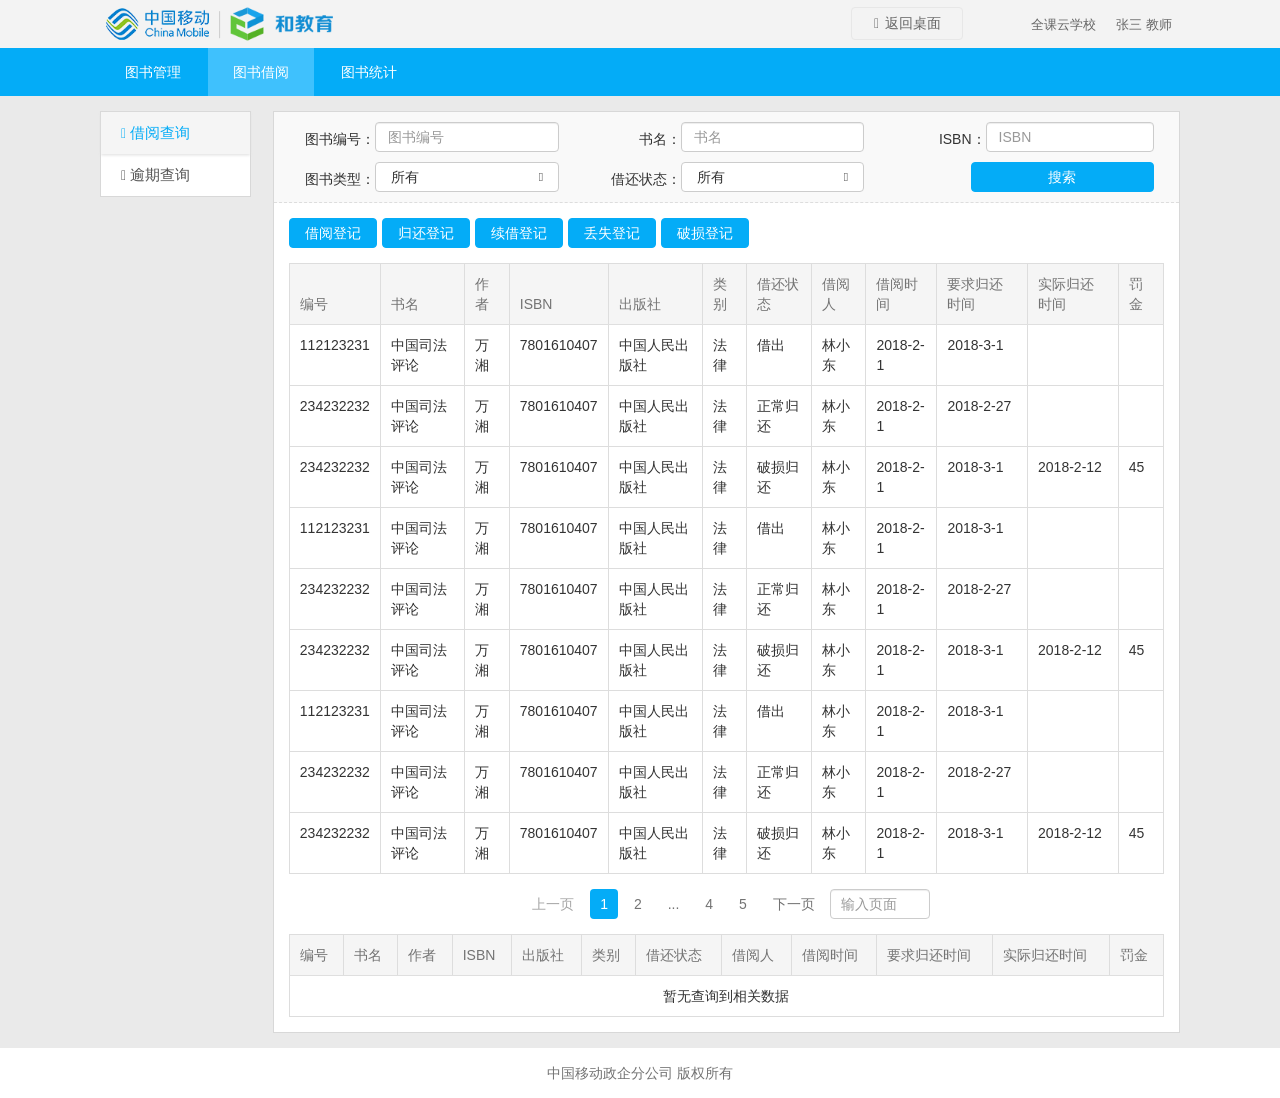
==== index_look.html @ f31f75b6 "创建移动项目的图书管理" ====
<!DOCTYPE html>
<html lang="zh-cn">

<head>
  <meta charset="utf-8">
  <meta http-equiv="X-UA-Compatible" content="IE=edge">
  <meta name="viewport" content="width=device-width, initial-scale=1">
  <meta name="description" content="">
  <meta name="author" content="">
  <link rel="icon" href="yd.ico">
  <title>图书借阅</title>

  <link href="js/bootstrap/3.3.0/css/bootstrap.css" rel="stylesheet">

  <!--全课云基础样式覆盖-->
  <link href="css/iconfont2.0.css" rel="stylesheet">
  <link href="css/qkybase2.0.css" rel="stylesheet">
  <link href="css/quickcss2.0.css" rel="stylesheet">
  <link href="css/library.css" rel="stylesheet">

  <!-- HTML5 shim and Respond.js for IE8 support of HTML5 elements and media queries -->
  <!--[if lt IE 9]>
      <script src="https://oss.maxcdn.com/html5shiv/3.7.2/html5shiv.min.js"></script>
      <script src="https://oss.maxcdn.com/respond/1.4.2/respond.min.js"></script>
    <![endif]-->
</head>

<body class="qkybody">
  <!--顶部-->
  <div class="qky_header"></div>

  <div class="container pa0 clear">
    <div class="qkycadr mt15 fl lib_leftbox">
      <a class="lib_leftnav active" href="index_look.html"><i class="qkyicon_14">&#xe605;</i> 借阅查询</a>
      <a class="lib_leftnav" href="index_overdue.html"><i class="qkyicon_14">&#xe630;</i> 逾期查询</a>
    </div>
    <div class="qkycadr mt15 fr lib_rightbox">
      <div class="lib_searchbox">
        <form class="form-horizontal">
          <div class="row">
            <div class="col-sm-4">
              <div class="form-group">
                <label class="col-sm-4 control-label pr0 pl0">图书编号：</label>
                <div class="col-sm-8">
                  <input type="text" class="form-control" placeholder="图书编号">
                </div>
              </div>
            </div>
            <div class="col-sm-4">
              <div class="form-group">
                <label class="col-sm-4 control-label pr0 pl0">书名：</label>
                <div class="col-sm-8">
                  <input type="text" class="form-control" placeholder="书名">
                </div>
              </div>
            </div>
            <div class="col-sm-4">
              <div class="form-group">
                <label class="col-sm-4 control-label pr0 pl0">ISBN：</label>
                <div class="col-sm-8 pr15">
                  <input type="text" class="form-control" placeholder="ISBN">
                </div>
              </div>
            </div>


            <div class="col-sm-4">
              <div class="form-group">
                <label class="col-sm-4 control-label pr0 pl0">图书类型：</label>
                <div class="col-sm-8">
                  <div class="dropdown qkydropdown havechoose">
                    <a class="btn btn-default dropdown-toggle auto" data-toggle="dropdown">
                      <span class="value">所有</span>
                      <span class="caret"></span>
                    </a>
                    <ul class="dropdown-menu" role="menu" aria-labelledby="dropdownMenu1">
                      <li role="presentation">
                        <a>法律</a>
                      </li>
                      <li role="presentation">
                        <a>政治</a>
                      </li>
                    </ul>
                  </div>
                </div>
              </div>
            </div>
            <div class="col-sm-4">
              <div class="form-group">
                <label class="col-sm-4 control-label pr0 pl0">借还状态：</label>
                <div class="col-sm-8">
                  <div class="dropdown qkydropdown havechoose">
                    <a class="btn btn-default dropdown-toggle auto" data-toggle="dropdown">
                      <span class="value">所有</span>
                      <span class="caret"></span>
                    </a>
                    <ul class="dropdown-menu" role="menu" aria-labelledby="dropdownMenu1">
                      <li role="presentation">
                        <a>借出</a>
                      </li>
                      <li role="presentation">
                        <a>正常归还</a>
                      </li>
                      <li role="presentation">
                        <a>丢失</a>
                      </li>
                      <li role="presentation">
                        <a>破损归还</a>
                      </li>
                      <li role="presentation">
                        <a>逾期归还</a>
                      </li>
                    </ul>
                  </div>
                </div>
              </div>
            </div>

            <div class="col-sm-4 clear">
              <a type="submit" class="btn btn-primary kuai  fr col-sm-8 mr15">搜索</a>
            </div>
          </div>
        </form>
      </div>
      <div class=" clear pa15">
        <a class="btn btn-primary fl mr5" data-toggle="modal" data-target="#lookLogin">借阅登记</a>
        <a class="btn btn-primary fl mr5" data-toggle="modal" data-target="#backLogin">归还登记</a>
        <a class="btn btn-primary fl mr5" data-toggle="modal" data-target="#continueLogin">续借登记</a>
        <a class="btn btn-primary fl mr5" data-toggle="modal" data-target="#loseLogin">丢失登记</a>
        <a class="btn btn-primary fl " data-toggle="modal" data-target="#wornLogin">破损登记</a>

      </div>
      <div class=" mb15 pl15 pr15">
        <table class="table table-condensed atd table-bordered">
          <thead>
            <tr>
              <th>编号</th>
              <th>书名</th>
              <th>作者</th>
              <th>ISBN</th>
              <th>出版社</th>
              <th>类别</th>
              <th>借还状态</th>
              <th>借阅人</th>
              <th>借阅时间</th>
              <th>要求归还时间</th>
              <th>实际归还时间</th>
              <th>罚金</th>
            </tr>
          </thead>
          <tbody>
            <tr>
              <td>112123231</td>
              <td>中国司法评论</td>
              <td>万湘</td>
              <td>7801610407</td>
              <td>中国人民出版社</td>
              <td>法律</td>
              <td>借出</td>
              <td>林小东</td>
              <td>2018-2-1</td>
              <td>2018-3-1</td>
              <td></td>
              <td></td>
            </tr>
            <tr>
              <td>234232232</td>
              <td>中国司法评论</td>
              <td>万湘</td>
              <td>7801610407</td>
              <td>中国人民出版社</td>
              <td>法律</td>
              <td>正常归还</td>
              <td>林小东</td>
              <td>2018-2-1</td>
              <td>2018-2-27</td>
              <td></td>
              <td></td>
            </tr>
            <tr>
              <td>234232232</td>
              <td>中国司法评论</td>
              <td>万湘</td>
              <td>7801610407</td>
              <td>中国人民出版社</td>
              <td>法律</td>
              <td>破损归还</td>
              <td>林小东</td>
              <td>2018-2-1</td>
              <td>2018-3-1</td>
              <td>2018-2-12</td>
              <td>45</td>
            </tr>
            <tr>
              <td>112123231</td>
              <td>中国司法评论</td>
              <td>万湘</td>
              <td>7801610407</td>
              <td>中国人民出版社</td>
              <td>法律</td>
              <td>借出</td>
              <td>林小东</td>
              <td>2018-2-1</td>
              <td>2018-3-1</td>
              <td></td>
              <td></td>
            </tr>
            <tr>
              <td>234232232</td>
              <td>中国司法评论</td>
              <td>万湘</td>
              <td>7801610407</td>
              <td>中国人民出版社</td>
              <td>法律</td>
              <td>正常归还</td>
              <td>林小东</td>
              <td>2018-2-1</td>
              <td>2018-2-27</td>
              <td></td>
              <td></td>
            </tr>
            <tr>
              <td>234232232</td>
              <td>中国司法评论</td>
              <td>万湘</td>
              <td>7801610407</td>
              <td>中国人民出版社</td>
              <td>法律</td>
              <td>破损归还</td>
              <td>林小东</td>
              <td>2018-2-1</td>
              <td>2018-3-1</td>
              <td>2018-2-12</td>
              <td>45</td>
            </tr>
            <tr>
              <td>112123231</td>
              <td>中国司法评论</td>
              <td>万湘</td>
              <td>7801610407</td>
              <td>中国人民出版社</td>
              <td>法律</td>
              <td>借出</td>
              <td>林小东</td>
              <td>2018-2-1</td>
              <td>2018-3-1</td>
              <td></td>
              <td></td>
            </tr>
            <tr>
              <td>234232232</td>
              <td>中国司法评论</td>
              <td>万湘</td>
              <td>7801610407</td>
              <td>中国人民出版社</td>
              <td>法律</td>
              <td>正常归还</td>
              <td>林小东</td>
              <td>2018-2-1</td>
              <td>2018-2-27</td>
              <td></td>
              <td></td>
            </tr>
            <tr>
              <td>234232232</td>
              <td>中国司法评论</td>
              <td>万湘</td>
              <td>7801610407</td>
              <td>中国人民出版社</td>
              <td>法律</td>
              <td>破损归还</td>
              <td>林小东</td>
              <td>2018-2-1</td>
              <td>2018-3-1</td>
              <td>2018-2-12</td>
              <td>45</td>
            </tr>

          </tbody>
        </table>
      </div>
      <div class="qkypage  page_center mb15">
        <ul class="nav nav-pills">
          <li class="disabled page_prv">
            <a href="#">上一页</a>
          </li>
          <li class="active">
            <a href="#">1</a>
          </li>
          <li>
            <a href="#">2</a>
          </li>
          <li>
            <a href="#">...</a>
          </li>
          <li>
            <a href="#">4</a>
          </li>
          <li>
            <a href="#">5</a>
          </li>
          <li class="page_next">
            <a href="#">下一页</a>
          </li>
          <li class="form-group mb0 page_input">
            <input type="text" class="form-control" placeholder="输入页面">
          </li>
        </ul>
      </div>
      <!--无数据时-->
      <div class=" mb15 pl15 pr15">
        <table class="table table-condensed atd table-bordered">
          <thead>
            <tr>
              <th>编号</th>
              <th>书名</th>
              <th>作者</th>
              <th>ISBN</th>
              <th>出版社</th>
              <th>类别</th>
              <th>借还状态</th>
              <th>借阅人</th>
              <th>借阅时间</th>
              <th>要求归还时间</th>
              <th>实际归还时间</th>
              <th>罚金</th>
            </tr>
          </thead>
          <tbody>
            <tr>
              <td colspan="12" class="t_c">暂无查询到相关数据</td>
            </tr>
          </tbody>
        </table>
      </div>
    </div>
  </div>
  <div class="footer default">中国移动政企分公司 版权所有</div>

  <!--模态窗-->

  <!--借阅-->
  <div class="modal fade" id="lookLogin">
    <div class="modal-dialog modal-lg">
      <div class="modal-content">
        <div class="modal-header">
          <button type="button" class="close" data-dismiss="modal" aria-label="Close">
            <span aria-hidden="true">&times;</span>
          </button>
          <h4 class="modal-title">借阅登记</h4>
        </div>
        <div class="modal-body modal_auto pb0">
          <div class="row">
            <div class="col-sm-6">
              <form class="form-horizontal">
                <div class="form-group">
                  <label class="col-sm-3 control-label pr0 pl0 pt5">IC卡号：</label>
                  <div class="col-sm-8">
                    <div class="input-group mb10">
                      <input type="text" class="form-control" placeholder="支持IC卡读卡器录入">
                      <span class="input-group-btn">
                        <a class="btn btn-default" type="button">
                          <i class="qkyicon_14">&#xe671;</i>
                        </a>
                      </span>
                    </div>
                  </div>
                </div>

                <div class="form-group mb0">
                  <label class="col-sm-3 control-label pr0 pl0 pt5">借阅人：</label>
                  <div class="col-sm-8">
                    <table class="table table-condensed atd table-bordered">
                      <thead>
                        <tr>
                          <th>姓名</th>
                          <th>要求归还时间</th>
                        </tr>
                      </thead>
                      <tbody>
                        <tr>
                          <td colspan="2" class="t_c">请录入IC卡卡号</td>
                        </tr>
                        <tr>
                          <td>林大大</td>
                          <td>2018-04-01</td>
                        </tr>
                      </tbody>
                    </table>
                  </div>
                </div>
              </form>
            </div>
            <div class="col-sm-6 rline">
              <form class="form-horizontal">
                <div class="form-group">
                  <label class="col-sm-3 control-label pr0 pl0 pt5">图书编号：</label>
                  <div class="col-sm-8">
                    <div class="input-group mb10">
                      <input type="text" class="form-control" placeholder="支持扫码枪扫码录入">
                      <span class="input-group-btn">
                        <a class="btn btn-default" type="button">
                          <i class="qkyicon_14">&#xe671;</i>
                        </a>
                      </span>
                    </div>
                  </div>
                </div>

                <div class="form-group mb0">
                  <label class="col-sm-3 control-label pr0 pl0 pt5">借阅图书：</label>
                  <div class="col-sm-8">
                    <table class="table table-condensed atd table-bordered">
                      <thead>
                        <tr>
                          <th>书名</th>
                          <th>操作</th>
                        </tr>
                      </thead>
                      <tbody>
                        <tr>
                          <td colspan="2" class="t_c">请录入图书编号</td>
                        </tr>
                        <tr>
                          <td>法律传记</td>
                          <td>
                            <a href="#">取消</a>
                          </td>
                        </tr>
                        <tr>
                          <td>成功经济</td>
                          <td>
                            <a href="#">取消</a>
                          </td>
                        </tr>
                      </tbody>
                    </table>
                  </div>
                </div>
              </form>
            </div>
          </div>
        </div>
        <div class="modal-footer">
          <button type="button" class="btn btn-primary" data-toggle="modal" data-target="#looktips">确定</button>
          <button type="button" class="btn btn-default" data-dismiss="modal">取消</button>
        </div>
      </div>
    </div>
  </div>

  <div class="modal fade" id="looktips">
    <div class="modal-dialog modal-xs">
      <div class="modal-content">
        <div class="modal-header">
          <button type="button" class="close" data-dismiss="modal" aria-label="Close">
            <span aria-hidden="true">&times;</span>
          </button>
          <h4 class="modal-title">提示</h4>
        </div>
        <div class="modal-body modal_auto t_c">借阅成功</div>
        <div class="modal-footer">
          <button type="button" class="btn btn-primary">确定</button>
          <button type="button" class="btn btn-default" data-dismiss="modal">取消</button>
        </div>
      </div>
    </div>
  </div>
<!--归还-->
  <div class="modal fade" id="backLogin">
    <div class="modal-dialog">
      <div class="modal-content">
        <div class="modal-header">
          <button type="button" class="close" data-dismiss="modal" aria-label="Close">
            <span aria-hidden="true">&times;</span>
          </button>
          <h4 class="modal-title">归还登记</h4>
        </div>
        <div class="modal-body modal_auto pb0">

          <form class="form-horizontal">
            <div class="form-group">
              <label class="col-sm-2 control-label pr0  pt5">图书编号：</label>
              <div class="col-sm-10">
                <div class="input-group mb10">
                  <input type="text" class="form-control" placeholder="支持扫码枪扫码录入">
                  <span class="input-group-btn">
                    <a class="btn btn-default" type="button">
                      <i class="qkyicon_14">&#xe671;</i>
                    </a>
                  </span>
                </div>
              </div>
            </div>

            <div class="form-group mb0">
              <label class="col-sm-2 control-label pr0  pt5">借阅人：</label>
              <div class="col-sm-10">
                <table class="table table-condensed atd table-bordered">
                  <thead>
                    <tr>
                      <th>书名</th>
                      <th>借阅人</th>
                      <th>是否逾期</th>
                      <th>操作</th>
                    </tr>
                  </thead>
                  <tbody>
                    <tr>
                      <td colspan="4" class="t_c">请录入图书编号</td>
                    </tr>
                    <tr>
                      <td>中国司法评论</td>
                      <td>林小东</td>
                      <td>否</td>
                      <td>
                        <a data-toggle="modal" data-target="#backtips">归还</a>
                      </td>
                    </tr>
                    <tr>
                        <td>中国司法评论</td>
                        <td>林小东</td>
                        <td>是</td>
                        <td>
                          <a data-toggle="modal" data-target="#penalty">归还</a>
                        </td>
                      </tr>
                  </tbody>
                </table>
              </div>
            </div>
          </form>
        </div>
        <div class="modal-footer">
          <button type="button" class="btn btn-default" data-dismiss="modal">关闭</button>
        </div>
      </div>
    </div>
  </div>

<div class="modal fade" id="penalty">
    <div class="modal-dialog modal-xs">
      <div class="modal-content">
        <div class="modal-body modal_auto pb0">
          <form class="form-horizontal">
            <div class="form-group mb0">
              <label class="col-sm-4 control-label pr0 pl0 fz_nwe">请输入罚金</label>
              <div class="col-sm-6 pr0">
                <input type="text" class="form-control" placeholder="输入罚金数">
              </div>
              <span class="col-sm-1 lh30">元</span>
            </div>
          </form>
        </div>
        <div class="modal-footer">
          <button type="button" class="btn btn-primary" data-toggle="modal" data-target="#backtips" >确定收取</button>
          <button type="button" class="btn btn-default" data-dismiss="modal">取消</button>
        </div>
      </div>
    </div>
  </div>

  <div class="modal fade" id="backtips">
    <div class="modal-dialog modal-xs">
      <div class="modal-content">
        <div class="modal-header">
          <button type="button" class="close" data-dismiss="modal" aria-label="Close">
            <span aria-hidden="true">&times;</span>
          </button>
          <h4 class="modal-title">提示</h4>
        </div>
        <div class="modal-body modal_auto t_c">归还成功</div>
        <div class="modal-footer">
          <button type="button" class="btn btn-primary" data-dismiss="modal" onclick="$('#penalty,#backLogin').modal('hide')">确定</button>
        </div>
      </div>
    </div>
  </div>

<!--续借-->
  <div class="modal fade" id="continueLogin">
      <div class="modal-dialog">
        <div class="modal-content">
          <div class="modal-header">
            <button type="button" class="close" data-dismiss="modal" aria-label="Close">
              <span aria-hidden="true">&times;</span>
            </button>
            <h4 class="modal-title">续借登记</h4>
          </div>
          <div class="modal-body modal_auto pb0">
  
            <form class="form-horizontal">
              <div class="form-group">
                <label class="col-sm-2 control-label pr0  pt5">图书编号：</label>
                <div class="col-sm-10">
                  <div class="input-group mb10">
                    <input type="text" class="form-control" placeholder="支持扫码枪扫码录入">
                    <span class="input-group-btn">
                      <a class="btn btn-default" type="button">
                        <i class="qkyicon_14">&#xe671;</i>
                      </a>
                    </span>
                  </div>
                </div>
              </div>
  
              <div class="form-group mb0">
                <label class="col-sm-2 control-label pr0  pt5">借阅信息：</label>
                <div class="col-sm-10">
                  <table class="table table-condensed atd table-bordered">
                    <thead>
                      <tr>
                        <th>书名</th>
                        <th>借阅人</th>
                        <th>是否逾期</th>
                        <th>操作</th>
                      </tr>
                    </thead>
                    <tbody>
                      <tr>
                        <td colspan="4" class="t_c">请录入图书编号</td>
                      </tr>
                      <tr>
                        <td>中国司法评论</td>
                        <td>林小东</td>
                        <td>否</td>
                        <td>
                          <a data-toggle="modal" data-target="#continuetips">续借</a>
                        </td>
                      </tr>
                    </tbody>
                  </table>
                </div>
                <div class="col-sm-10 col-sm-offset-2 mt10">
                  <span class="kuai remind_tips lh30"><b>*</b>逾期的图书不能进行续借操作</span>
                  <span class="kuai remind_tips "><b>*</b>每本图书只能续借一次</span>
                </div>
              </div>
            </form>
          </div>
          <div class="modal-footer">
            <button type="button" class="btn btn-default" data-dismiss="modal">关闭</button>
          </div>
        </div>
      </div>
  </div>
  
  <div class="modal fade" id="continuetips">
      <div class="modal-dialog modal-xs">
        <div class="modal-content">
          <div class="modal-header">
            <button type="button" class="close" data-dismiss="modal" aria-label="Close">
              <span aria-hidden="true">&times;</span>
            </button>
            <h4 class="modal-title">提示</h4>
          </div>
          <div class="modal-body modal_auto t_c">
           <span class="kuai">续借成功</span> 
            <span class="kuai mian_color">下次归还时间为2018/03/09</span> 
          </div>
          <div class="modal-footer">
            <button type="button" class="btn btn-primary" data-dismiss="modal">确定</button>
          </div>
        </div>
      </div>
  </div>

  <!--丢失登记-->
  <div class="modal fade" id="loseLogin">
      <div class="modal-dialog">
        <div class="modal-content">
          <div class="modal-header">
            <button type="button" class="close" data-dismiss="modal" aria-label="Close">
              <span aria-hidden="true">&times;</span>
            </button>
            <h4 class="modal-title">归还登记</h4>
          </div>
          <div class="modal-body modal_auto pb0">
  
            <form class="form-horizontal">
                <div class="form-group">
                    <label class="col-sm-2 control-label pr0  pt5">IC卡号：</label>
                    <div class="col-sm-10">
                        <input type="text" class="form-control" value="3453432323">
                    </div>
                  </div>

              <div class="form-group">
                <label class="col-sm-2 control-label pr0  pt5">图书编号：</label>
                <div class="col-sm-10">
                  <div class="input-group mb10">
                    <input type="text" class="form-control" placeholder="支持扫码枪扫码录入">
                    <span class="input-group-btn">
                      <a class="btn btn-default" type="button">
                        <i class="qkyicon_14">&#xe671;</i>
                      </a>
                    </span>
                  </div>
                </div>
              </div>
  
              <div class="form-group mb0">
                <label class="col-sm-2 control-label pr0  pt5">借阅人：</label>
                <div class="col-sm-10">
                  <table class="table table-condensed atd table-bordered">
                    <thead>
                      <tr>
                        <th>书名</th>
                        <th>借阅人</th>
                        <th>是否逾期</th>
                        <th>操作</th>
                      </tr>
                    </thead>
                    <tbody>
                      <tr>
                        <td colspan="4" class="t_c">请录入图书编号</td>
                      </tr>
                      
                      <tr>
                          <td>中国司法评论</td>
                          <td>林小东</td>
                          <td>否</td>
                          <td>
                            <a data-toggle="modal" data-target="#losePenalty">丢失</a>
                          </td>
                        </tr>
                    
                    </tbody>
                  </table>
                </div>
              </div>
            </form>
          </div>
          <div class="modal-footer">
            <button type="button" class="btn btn-default" data-dismiss="modal">关闭</button>
          </div>
        </div>
      </div>
  </div>
  
  <div class="modal fade" id="losePenalty">
        <div class="modal-dialog modal-xs">
          <div class="modal-content">
            <div class="modal-body modal_auto pb0">
              <form class="form-horizontal">
                <div class="form-group mb0">
                  <label class="col-sm-4 control-label pr0 pl0 fz_nwe">请输入罚金</label>
                  <div class="col-sm-6 pr0">
                    <input type="text" class="form-control" placeholder="输入罚金数">
                  </div>
                  <span class="col-sm-1 lh30">元</span>
                </div>
              </form>
            </div>
            <div class="modal-footer">
              <button type="button" class="btn btn-primary" data-toggle="modal" data-target="#losetips">确定收取</button>
              <button type="button" class="btn btn-default" data-dismiss="modal">取消</button>
            </div>
          </div>
        </div>
  </div>

  <div class="modal fade" id="losetips">
      <div class="modal-dialog modal-xs">
        <div class="modal-content">
          <div class="modal-header">
            <button type="button" class="close" data-dismiss="modal" aria-label="Close">
              <span aria-hidden="true">&times;</span>
            </button>
            <h4 class="modal-title">提示</h4>
          </div>
          <div class="modal-body modal_auto t_c">丢失登记成功</div>
          <div class="modal-footer">
            <button type="button" class="btn btn-primary" data-dismiss="modal" onclick="$('#losePenalty,#loseLogin').modal('hide')">确定</button>
          </div>
        </div>
      </div>
  </div>

  <!--破损登记-->
  <div class="modal fade" id="wornLogin">
      <div class="modal-dialog">
        <div class="modal-content">
          <div class="modal-header">
            <button type="button" class="close" data-dismiss="modal" aria-label="Close">
              <span aria-hidden="true">&times;</span>
            </button>
            <h4 class="modal-title">破损登记</h4>
          </div>
          <div class="modal-body modal_auto pb0">
  
            <form class="form-horizontal">
              <div class="form-group">
                <label class="col-sm-2 control-label pr0  pt5">图书编号：</label>
                <div class="col-sm-10">
                  <div class="input-group mb10">
                    <input type="text" class="form-control" placeholder="支持扫码枪扫码录入">
                    <span class="input-group-btn">
                      <a class="btn btn-default" type="button">
                        <i class="qkyicon_14">&#xe671;</i>
                      </a>
                    </span>
                  </div>
                </div>
              </div>
  
              <div class="form-group mb0">
                <label class="col-sm-2 control-label pr0  pt5">借阅人：</label>
                <div class="col-sm-10">
                  <table class="table table-condensed atd table-bordered">
                    <thead>
                      <tr>
                        <th>书名</th>
                        <th>借阅人</th>
                        <th>是否逾期</th>
                        <th>操作</th>
                      </tr>
                    </thead>
                    <tbody>
                      <tr>
                        <td colspan="4" class="t_c">请录入IC卡号/图书编号</td>
                      </tr>
                      
                      <tr>
                          <td>中国司法评论</td>
                          <td>林小东</td>
                          <td>否</td>
                          <td>
                            <a data-toggle="modal" data-target="#wornPenalty">破损归还</a>
                          </td>
                        </tr>
                    
                    </tbody>
                  </table>
                </div>
              </div>
            </form>
          </div>
          <div class="modal-footer">
            <button type="button" class="btn btn-default" data-dismiss="modal">关闭</button>
          </div>
        </div>
      </div>
  </div>
  
  <div class="modal fade" id="wornPenalty">
        <div class="modal-dialog modal-xs">
          <div class="modal-content">
            <div class="modal-body modal_auto pb0">
              <form class="form-horizontal">
                <div class="form-group mb0">
                  <label class="col-sm-4 control-label pr0 pl0 fz_nwe">请输入罚金</label>
                  <div class="col-sm-6 pr0">
                    <input type="text" class="form-control" placeholder="输入罚金数">
                  </div>
                  <span class="col-sm-1 lh30">元</span>
                </div>
              </form>
            </div>
            <div class="modal-footer">
              <button type="button" class="btn btn-primary" data-toggle="modal" data-target="#worntips">确定收取</button>
              <button type="button" class="btn btn-default" data-dismiss="modal">取消</button>
            </div>
          </div>
        </div>
  </div>

  <div class="modal fade" id="worntips">
      <div class="modal-dialog modal-xs">
        <div class="modal-content">
          <div class="modal-header">
            <button type="button" class="close" data-dismiss="modal" aria-label="Close">
              <span aria-hidden="true">&times;</span>
            </button>
            <h4 class="modal-title">提示</h4>
          </div>
          <div class="modal-body modal_auto t_c">破损登记成功</div>
          <div class="modal-footer">
            <button type="button" class="btn btn-primary" data-dismiss="modal" onclick="$('#wornPenalty,#wornLogin').modal('hide')">确定</button>
          </div>
        </div>
      </div>
  </div>

  <!--模块化js-->
  <script src="js/sea.js"></script>
  <script src="js/seaconfig2.0.js"></script>
  <script>
    seajs.use(["jq", "bs", "oh", "dw"], function (j, b, oh) {
      oh.header(1);
    });
  </script>
</body>

</html>
---- css/iconfont2.0.css ----
@charset "utf-8";


/*
 * 自我字体库链接
 */
@font-face {
  font-family: 'qkyicon_12';  /* project id 202503 */
  src: url('../iconfont/12/iconfont.eot'); /* IE9*/
  src: url('../iconfont/12/iconfont.eot#iefix') format('embedded-opentype'), /* IE6-IE8 */
  url('../iconfont/12/iconfont.woff') format('woff'), /* chrome, firefox */
  url('../iconfont/12/iconfont.ttf') format('truetype'), /* chrome, firefox, opera, Safari, Android, iOS 4.2+*/
  url('../iconfont/12/iconfont.svg#iconfont') format('svg'); /* iOS 4.1- */
}

@font-face {
  font-family: 'qkyicon_14s';  /* project id 202497 */
  src: url('../iconfont/14/iconfont.eot'); /* IE9*/
  src: url('../iconfont/14/iconfont.eot#iefix') format('embedded-opentype'), /* IE6-IE8 */
  url('../iconfont/14/iconfont.woff') format('woff'), /* chrome, firefox */
  url('../iconfont/14/iconfont.ttf') format('truetype'), /* chrome, firefox, opera, Safari, Android, iOS 4.2+*/
  url('../iconfont/14/iconfont.svg#iconfont') format('svg'); /* iOS 4.1- */

}
@font-face {
  font-family: 'qkyicon_14';  /* project id 202497 */
  src: url('//at.alicdn.com/t/font_202497_nf2jav1nei13v7vi.eot');
  src: url('//at.alicdn.com/t/font_202497_nf2jav1nei13v7vi.eot?#iefix') format('embedded-opentype'),
  url('//at.alicdn.com/t/font_202497_nf2jav1nei13v7vi.woff') format('woff'),
  url('//at.alicdn.com/t/font_202497_nf2jav1nei13v7vi.ttf') format('truetype'),
  url('//at.alicdn.com/t/font_202497_nf2jav1nei13v7vi.svg#iconfont') format('svg');

}

@font-face {
  font-family: 'qkyicon_20';  /* project id 202495 */
  src: url('//at.alicdn.com/t/font_9m6l4h3bz1rod2t9.eot');
  src: url('//at.alicdn.com/t/font_9m6l4h3bz1rod2t9.eot?#iefix') format('embedded-opentype'),
  url('//at.alicdn.com/t/font_9m6l4h3bz1rod2t9.woff') format('woff'),
  url('//at.alicdn.com/t/font_9m6l4h3bz1rod2t9.ttf') format('truetype'),
  url('//at.alicdn.com/t/font_9m6l4h3bz1rod2t9.svg#iconfont') format('svg');
}

@font-face {
  font-family: 'qkyicon_22';  /* project id 202493 */
  src: url('../iconfont/22/iconfont.eot'); /* IE9*/
  src: url('../iconfont/22/iconfont.eot#iefix') format('embedded-opentype'), /* IE6-IE8 */
  url('../iconfont/22/iconfont.woff') format('woff'), /* chrome, firefox */
  url('../iconfont/22/iconfont.ttf') format('truetype'), /* chrome, firefox, opera, Safari, Android, iOS 4.2+*/
  url('../iconfont/22/iconfont.svg#iconfont') format('svg'); /* iOS 4.1- */
}
@font-face {
  font-family: 'qkyicon_100';  /* project id 202483 */
  src: url('../iconfont/100/iconfont.eot'); /* IE9*/
  src: url('../iconfont/100/iconfont.eot#iefix') format('embedded-opentype'), /* IE6-IE8 */
  url('../iconfont/100/iconfont.woff') format('woff'), /* chrome, firefox */
  url('../iconfont/100/iconfont.ttf') format('truetype'), /* chrome, firefox, opera, Safari, Android, iOS 4.2+*/
  url('../iconfont/100/iconfont.svg#iconfont') format('svg'); /* iOS 4.1- */
}
@font-face {
  font-family: 'qkyicon_mian';  /* project id 202483 */
  src: url('../iconfont/mian/iconfont.eot'); /* IE9*/
  src: url('../iconfont/mian/iconfont.eot#iefix') format('embedded-opentype'), /* IE6-IE8 */
  url('../iconfont/mian/iconfont.woff') format('woff'), /* chrome, firefox */
  url('../iconfont/mian/iconfont.ttf') format('truetype'), /* chrome, firefox, opera, Safari, Android, iOS 4.2+*/
  url('../iconfont/mian/iconfont.svg#iconfont') format('svg'); /* iOS 4.1- */
}



.qkyicon_12 {
  font-family:"qkyicon_12" !important;
  font-size:12px;
  font-style:normal;
  -webkit-font-smoothing: antialiased;
 /*-webkit-text-stroke-width: 0.2px;*/
  -moz-osx-font-smoothing: grayscale;
}

.qkyicon_14 {
  font-family:"qkyicon_14" !important;
  font-size:14px;
  font-style:normal;
  -webkit-font-smoothing: antialiased;
 /*-webkit-text-stroke-width: 0.2px;*/
  -moz-osx-font-smoothing: grayscale;
}
.qkyicon_20{
  font-family:"qkyicon_20" !important;
  font-size:20px;
  font-style:normal;
  -webkit-font-smoothing: antialiased;
 /*-webkit-text-stroke-width: 0.2px;*/
  -moz-osx-font-smoothing: grayscale;
}
.qkyicon_22 {
  font-family:"qkyicon_22" !important;
  font-size:22px;
  font-style:normal;
  -webkit-font-smoothing: antialiased;
 /*-webkit-text-stroke-width: 0.2px;*/
  -moz-osx-font-smoothing: grayscale;
}
.qkyicon_100 {
  font-family:"qkyicon_100" !important;
  font-size:100px;
  font-style:normal;
  -webkit-font-smoothing: antialiased;
 /*-webkit-text-stroke-width: 0.2px;*/
  -moz-osx-font-smoothing: grayscale;
}
.qkyicon_mian {
  font-family:"qkyicon_mian" !important;
  font-size:14px;
  font-style:normal;
  -webkit-font-smoothing: antialiased;
 /*-webkit-text-stroke-width: 0.2px;*/
  -moz-osx-font-smoothing: grayscale;
}
 .color_icon {
	/* 通过设置 font-size 来改变图标大小 */
	width: 1em; height: 1em;
	/* 图标和文字相邻时，垂直对齐 */
	vertical-align: -0.15em;
	/* 通过设置 color 来改变 SVG 的颜色/fill */
	fill: currentColor;
	/* path 和 stroke 溢出 viewBox 部分在 IE 下会显示
	normalize.css 中也包含这行 */
	overflow: hidden;
	font-size:40px;
}
---- css/qkybase2.0.css ----
/*
 * 全课云基础样式 1.0 zwt 2016-12-16 创建1.0
   1.2 zwt 2017-01-13 变为分离式 成为1.2
   1.3 zwt 2017-03-6 整理了所有公用模块，增加了许多基础颜色值，把特殊模块给独立出去，以后在这个基础css里只会出现api里的模块css，版本变更为1.3
   1.4 zwt 2017-04-01 重新整理头部样式，增加消息应用，个人设置，消息通知等附加页面css，增加大框的几种挡位选择，修改基础背景色，优化和补足一些基础css的细节，版本变更为1.4
   2.0 zwt 2017-05-10 调整整体结构，增加自主日历插件样式
 */


/*
 * 对bootstrap基础样式覆盖并改装
 */
 
/**********1.整体框架基础**********/
body{font-family: Microsoft YaHei,"Hiragino Sans GB W3", Helvetica, Arial, sans-serif;}
.qkybody{ padding:96px 0 65px; background:#eaeaea; position:absolute; top:0; left:0; min-height:100%; width:100%;}
.qkybody.app{ padding:94px 0 50px;}
.qkyff_fluid{ background:#fff; width:100%;}
.navbar-fixed-top {border: 0;}
.qkycadr{ background:#fff; border:1px solid #d8d8d8;}

/*整体宽度档位提供*/
.container-md,.container-l,.container-xl,.container-p90,.container-p80,.container-p60{
  padding-right: 15px;
  padding-left: 15px;
  margin-right: auto;
  margin-left: auto;
}
.container,.container-md ,.container-l,.container-xl{width:100%;}
.container-p90 {width:90%;}
.container-p80 {width:80%;}
.container-p60 {width:60%;}
.container {max-width:1080px;}
.container-md{max-width:1200px;}
.container-l{max-width:1366px;}
.container-xl{max-width:1440px;}

/*底部规范*/
.footer{ position: absolute; bottom:0; padding:15px 0; text-align:center; left:0; width:100%; background:none; color:#737373;z-index: 1001;}
.footer.open{ display:block;}
.footer.inverse{ background:#515151;}
.footer.default{ background:#fff; }


/*主色调定义*/
a {color: #00BBBD;}
a:hover,a:focus {color: #008283;}

.mian_background{ background:#04acf7}/*主色调*/
.assist_background{ background:#27b0f2}/*辅色调*/
.minor_background{ background:#A3E9A4}/*次色调*/
.app_background{ background:#27b0f2 !important; border-color:#27b0f2 !important;}
.mian_color{ color:#04acf7!important; cursor:pointer;}/*字主色调*/
.assist_color{ color:#27b0f2!important;}/*字辅色调*/
.minor_color{ color:#A3E9A4!important;}/*字次色调*/
.app_color{ color:#27b0f2 !important;}

.h1_background{background:#333!important;}
.h2_background{background:#737373!important;}
.h3_background{background:#999!important;}
.error_background{background:#F0485F!important;}
.h1_color{ color:#333!important;}
.h2_color{color:#737373!important;}
.h3_color{color:#999!important;}
.error_color{color:#F0485F!important; }


.ba_f5{ background:#f5f5f5!important;}
.ba_f4{ background:#f4f4f4!important;}
.br_df{ border-color:#dfdfdf!important;}
.br_d8{ border-color:#d8d8d8!important;}
.br_d4{ border-color:#d4d4d4!important;}

.mian_line{ border:1px solid #04acf7}/*边框次色调*/
.ff_background{ background:#fff!important;}
.nav_color{color:#0c8fcc;}
.nav_qkymc a{ color:#04acf7;} 
.box_ff{ border:1px solid #d8d8d8; background:#fff;}

.remind_tips{ color:rgb(230, 178, 36) !important;}/*注意提示颜色*/
.error_tips{ color:#F0485F !important; }/*错误提示颜色*/
ul.error_tips{ padding:0; margin:0;list-style:none;}/*错误信息列表*/
ul.error_tips li{ padding:4px 0 ; margin:0;}

.cadr_hbg{ background:#f4f4f4;}
.a_tdn{text-decoration:none;}
.a_tdn:hover{ text-decoration:none;}

/**********2.头部主导航条改装**********/
.headernav{ height:50px;}
.nav_box{ width:100%;}
.navbtn{ display:block;height:49px; padding:0 20px; margin-right:3px; margin-left:-15px;line-height:50px; cursor:pointer; text-decoration:inherit; color:#a5a5a5; border:1px solid #fff; border-bottom:0; border-top:0;}
.nav_logo{ float:left; height:50px; width:80px;}
.nav_logo img{ width:50px; margin:12px auto; display:block; height:25px;}
.navline{width :1px;height:34px;  float:left; margin-top:8px;}
.nav_pjname{ float:left; line-height:20px; padding:15px 0; font-size:16px;font-weight: bold; margin:0 0 0 20px;}
.navbar-nav > li > a { height:49px;}

/*消息*/
.nav_news_box{ position:relative;}
.nav_news_icon{ position:relative; cursor:pointer;}
.nav_news_badge{ position:absolute;background:#ff4e4e; top:0px; right:-10px; padding:0 2px;height:16px; min-width:16px; line-height:16px; font-weight:inherit; border-radius:50%;}
.nav_news_popup{ position:absolute; top:110%; right:-40px; z-index:222; width:400px; background:#fff; border:1px solid #d4d4d4;box-shadow:0 2px 4px 0 rgba(0,0,0,0.09);border-radius:4px; display:none; overflow:hidden;}
.nav_news_popup .scrrol_box{ width:140%;height:100%; overflow-y:scroll; padding-right:40%;}
.nav_news_libox{ margin-right:-18px;}
.nav_news_li{ border-bottom:1px solid #e9e9e9; padding:15px;  line-height:24px;}
.nav_news_li:hover{ background:#f5f5f5;border-radius:4px;}
.nav_news_appicon{ width:50px;}
.nav_news_appicon .app_icon{ width:40px!important; height:40px!important; line-height:40px !important; font-size:16px !important; margin:0 auto; border-radius:9px;}
.nav_news_appicon .app_icon img{ width:26px !important; height:26px !important; margin:7px auto !important;}
.nav_news_info{ width:318px; padding-left:10px;}
.nav_news_txt{ width:60%; padding-bottom:10px;}
.nav_news_txt label{ display:block; color:#333; font-weight:normal; margin:0;}
.nav_news_txt span{ display:block; color:#737373; font-size:13px; line-height:18px;}
.nav_news_appname{ width:40%; text-align:right; color:#737373;}
.nav_allnaws_check{ line-height:30px; padding:10px 0;text-align:center; display:block; color:#333; cursor:pointer; margin-right:-18px}
.nav_allnaws_check:hover{ text-decoration:inherit; color:#222;}

/*个人信息*/
.nav_other{ list-style:none; margin-bottom:0;display:none;}
.nav_other > li{ float:left;line-height:50px; padding:0 10px; height:50px;}
.nav_other > li.dropdown a{ min-width:100px;}
.nav_other > li > a{color:#a5a5a5; text-decoration:none;}
.nav_other > li > a:hover{ color:#fff;}
.nav_other li .other_sel {  display:block; width:100%;}
.nav_other li .other_sel .user_photo{ width:28px; height:28px; line-height:28px; margin:11px 0; text-align:center;border-radius:50%;}
.nav_other li .other_sel .user_photo.dist{ background:#a5a5a5;}
.nav_other li .other_sel .user_photo i{ color:#515151; font-size:20px;}
.nav_other li .other_sel .user_photo img{ width:100%; height:100%;border-radius:50%;}
.nav_other li .other_sel:hover .user_photo.dist{ background:#fff;}
.nav_other li .other_sel:hover .user_photo i{ color:#515151;}
.nav_other li .other_sel .other_name{ margin:0 5px;}
.nav_other li .dropdown-menu{ right:0; left:auto; margin-top:-1px; min-width:auto; width:105px; border-radius:0 0 6px 6px;border:none; box-shadow:none;}
.nav_other li .dropdown-menu li{ width:100%; box-sizing:border-box;}



/*新更多导航*/
.nav_more{ position:absolute; left:0; top:100%; min-height:300px; width:90%; z-index:666;display:none; padding:0; margin:0;background:#f5f5f5; border:1px solid #d8d8d8; border-top:0;}
.nav_more_left{ min-height:100%; padding:0;padding-bottom:50px;}
.nav_more .navline{ position:absolute; left:25%; top:0;height:100%; margin:0;background-image:linear-gradient(-180deg, #f5f5f5 0%, #d7dce6 51%, #f5f5f5 100%) !important;}
.nav_more_right{ min-height:100%; padding:0; }
.nav_more_havedata{overflow:hidden;}
.scroll_box{ height:460px; width:105%; overflow-y:scroll; padding:0 5% 0 20px}
.seachApp_showbox{ display:none;}
.seachApp_showbox h5{ border-bottom:1px solid #d8d8d8; padding-bottom:10px;}
.seachApp_showbox h5 i{ display:block; cursor:pointer;}
.nav_more_right .row_left{ float:left; width:50%;}
.nav_more_right .row_right{ float:left; width:50%;}
.nav_more_nodata{ display:none;}
.nav_more_nodata i{ color:#27b0f2;}
.nav_more_lli{ width:100%; padding:5px 30px 15px; box-sizing:border-box; margin:0;}
.nav_more_lli .li_a{ padding-left:5px;}
.nav_more_lli .li_a a{ margin-right:15px; float:left; margin-bottom:10px; cursor:pointer;}
.nav_more_lli .setup{ font-weight:normal; color:#27b0f2 !important; cursor:pointer;}
.nav_more .nav_more_lli h5{ color:#333; font-weight:bold;}
.nav_more .nav_more_lli a{ color:#333; text-decoration:inherit;}
.nav_more .nav_more_lli a:hover{ color:#27b0f2;}

/*更多导航里的应用中心连接块*/
.appCenter{ padding:15px 30px; color:#333; position:absolute; bottom:0; left:0;cursor:pointer; font-size:14px; line-height:20px;}
.appCenter:hover{ background:#fff; color:#222;}
.appCenter i.app{ color:#38b9f1; font-size:16px;}

/*更多导航里的搜索*/
.seachApp{ position:relative; width:50%; margin:15px 30px 5px;}
.seachApp.wd90{ width:100%; margin:10px auto;}
.seachApp.wdauto{ width:auto;}
.seachApp i{ position:absolute; height:30px; line-height:32px; width:35px; text-align:center; display:block; left:0; top:0; font-size:13px;}
.seachApp input{ padding-left:35px; border-radius:30px;}

/*设置弹窗*/
.setup_box{ width:100%; margin:0; border-bottom:1px solid #d8d8d8;}
.setup_cont{ border-right:1px solid #d8d8d8; height:326px; width:45%; float:left; padding:0 15px; position:relative;}
.setup_cont_min{ width:10%;float:left; padding:0 15px; text-align:center; line-height:324px;}
.setup_cont_min i{ font-size:18px;}
.setup_cont.right{ border-right:0; border-left:1px solid #d8d8d8;}
.setup_cont .setup_title{ margin:0; padding:15px; margin:0 -15px; background:#f5f5f5; font-size:14px; color:#808080; text-align:center;}
.setup_ul{  position:absolute; top:48px; left:0; width:100%; background:#fff; height:274px; overflow:hidden; z-index:1001;}
.setup_list{width:140%; height:100%; overflow-y:scroll ; padding-right:40%;}
.setup_list_{ margin-right:-15px; padding:0 20px;}
.setup_list_ a{ display:block; padding:10px 20px; color:#333; line-height:20px; margin:0 -20px; cursor:pointer;}
.setup_list_ a:hover{ background:#f5f5f5; text-decoration:inherit;}
.setup_list_ a i{ color:#27b0f2;}

@media (min-width: 768px) {
.nav_other{ float:right; display:block;}
.nav_box{ width:auto;}
.nav_pjname{  margin:0 40px 0 20px;}
}
.nav-pills > li.active > a, .nav-pills > li.active > a:hover, .nav-pills > li.active > a:focus {
    color: #fff;
    background-color: #04acf7;
}

/**主导航颜色**/

/*浅色款*/
.navbar-default { background:#ffffff; border-bottom:1px solid #d8d8d8;}
.navbar-default.app{ border-bottom:0;}
.navbar-default .navbtn:hover{ background:#f5f5f5;color:#a5a5a5;}
.navbar-default .navbtn.active{ background:#f5f5f5;color:#a5a5a5; border-color:#d8d8d8;height:50px;}
.navbar-default .navline{background-image:linear-gradient(-180deg, #ffffff 0%, #d7dce6 51%, #ffffff 100%);}
.navbar-default .nav_pjname{ color:#04acf7;}
.navbar-default.app .nav_pjname{ color:#27b0f2;}
.navbar-default.news .nav_pjname{ color:#27b0f2;}
.navbar-default .navbar-nav > li > a {color:#737373;}
.navbar-default .navbar-nav > li > a:hover{ background:#f5f5f5; color:#333;}
.navbar-default .navbar-nav > .active > a { background: #04acf7;color:#fff;}
.navbar-default .navbar-nav > .active > a:hover { background: #04acf7; color:#fff;}
.navbar-default .navbar-nav .dropdown-menu>.active>a{ background:#04acf7 !important;}
.navbar-default .nav_other li .dropdown-menu{ background:#fff; border:1px solid #d8d8d8; border-top:0;}
.navbar-default .nav_other li .dropdown-menu li a{ color:#737373;}
.navbar-default .nav_other li .dropdown-menu li a:hover{ color:#333; background:#f5f5f5;}
.navbar-default .nav_other > li > a:hover{ color:#333;}
.navbar-default .nav_other li .other_sel .user_photo.dist{ background:#e9e9e9;}
.navbar-default .nav_other li .other_sel .user_photo i{ color:#737373;}
.navbar-default .nav_other li .other_sel .user_photo img{ border:2px solid #a5a5a5;}
.navbar-default .nav_other li .other_sel:hover .user_photo img{border:2px solid #737373;}
.navbar-default .nav_other li .other_sel:hover .user_photo.dist{ background:#ccc;}
.navbar-default .nav_other li .other_sel:hover .user_photo i{ color:#535353;}

/*深色款*/
.navbar-inverse {background:#515151; border-bottom:1px solid #515151;}
.navbar-inverse .navbtn{ border-color:#515151;}
.navbar-inverse .navbtn:hover{ background:#5e5e5e;color:#fff;}
.navbar-inverse .navbtn.active{ background:#5e5e5e;color:#fff;}
.navbar-inverse .navline{background-image:linear-gradient(-180deg, #515151 0%, #ababab 51%, #515151 100%);}
.navbar-inverse .nav_pjname{ color:#fff; }
.navbar-inverse .navbar-nav > li > a {color:#a5a5a5;}
.navbar-inverse .navbar-nav > li > a:hover{ background:#6c6c6c; color:#d8d8d8;}
.navbar-inverse .navbar-nav > .active > a { background: #04acf7}
.navbar-inverse .navbar-nav > .active > a:hover { background: #04acf7}
.navbar-inverse .nav_other li .dropdown-menu{ background:#515151;}
.navbar-inverse .nav_other li .dropdown-menu li a{ color:#a5a5a5;}
.navbar-inverse .nav_other li .dropdown-menu li a:hover{ color:#d8d8d8; background:#6c6c6c;}


/**********3.头部跳转过去的页面样式**********/

/*二层主导航*/
.second_level{ top:50px; background:#f5f5f5; z-index:1029;border-bottom:1px solid #d8d8d8; height:44px; min-height:auto;}
.second_level .nav{ width:87%; }
.second_level .nav a{ font-size:14px; color:#737373; padding-bottom:14px; border-bottom:2px solid #f5f5f5; cursor:pointer; padding:12px 15px 9px;height:43px;background:none !important;}
.second_level .nav a:hover{ background:#eee !important;border-color:#eee;}
.second_level .nav li.active a{ color:#333; border-bottom:2px solid #27b0f2; background:none !important;  }
.second_level .add_navbar{ width:80%; float: left;display:none;}
.second_level .add_navbar .btn{ padding:2px 0;}
.second_level .add_navbar span{ font-size:16px; line-height:24px; height:24px; display:inline-block; margin:10px 20px;}
.second_level .add_navbar span i{ display:inline-block; width:24px; height:24px; border:1px solid #979797; border-radius:4px; line-height:22px; text-align:center; margin-right:5px; color:#737373;}
.second_level .seachApp{ margin:7px 0; width:13%; float:right;}

/*应用中心*/
.app_box{ margin-bottom:15px; padding:20px;}
.appseach_box{margin-bottom:15px; padding:20px;}
.appseach_box h4{ border-bottom:1px solid #d8d8d8; padding:0 20px 20px; margin:0 -20px 20px;}
.app_box h4{ font-size:16px; color:#737373; margin:0; padding:5px;}
.app_box h4 i{ color:#27b0f2; font-size:16px}
.app_box h4 a{font-size:16px; color:#737373;}
.app_box h4 a:hover{ text-decoration:inherit; color:#737373;}
.app_ul{ padding:15px 10px 0;}
.app_list{ width:25%; float:left;cursor:pointer; margin-bottom:15px;}
.app_list.add_list{ display:none;}
.app_icon{ background:#efefef;border-radius:18px;width:76px;height:76px; border:2px solid #efefef; line-height:76px; text-align:center; color:#acacac; font-size:26px;}
.app_icon img{ width:50px; height:50px; margin:13px auto; display:block; }
.app_list:hover .app_icon{background:#fff; border-color:#d2d2d2; }
.app_icon.add{ border:1px solid #c7c7c7; width:78px; height:78px;line-height:78px; text-align:center; color:#999; background:#fff;}
.app_icon.add:hover{ color:#27b0f2;}
.app_cont{ text-align:left; padding-left:20px; }
.app_cont .txt{ display:block; padding:10px 0;color:#333;}
.app_cont .txt:hover{ color:#27b0f2; text-decoration:inherit;}
.app_cont .btn-default.stop_use:hover{background:#f0485f; color:#fff !important; border-color:#f0485f; }
.app_cont .btn-default.add_app:hover{background:#27b0f2; color:#fff !important; border-color:#27b0f2;}

/*应用详细*/
.app_infobox{ padding:40px 30px;}
.app_icon.info{ width:120px; line-height:120px; height:120px; margin:0 auto;}
.app_infobox .btn.app{ display:block; margin:20px auto;}
.app_info{ list-style:none; margin:0; padding:0; width:140px; margin:0 auto;}
.app_info li label{ display:inline-block;}
.app_info li span{ color:#666;}
.app_info li{ color:#333; font-size:13px; padding:5px 0;}
.app_info_cont{ padding:0;}
.app_info_title{ margin:0 0 20px;}
.app_info_cont p{ line-height:24px; color:#666;}
.app_info_ad{background:#f5f5f5;border:1px solid #d8d8d8;border-radius:5px;width:100%;height:338px; padding:30px 60px; margin-top:20px; position:relative;}
.app_info_ad .swiper-container{ height:100% !important;}
.app_info_ad .arrow{ background:#27b0f2 !important; color:#fff!important; border-radius:10px!important; width:26px!important; height:26px!important; line-height:26px!important;}
.app_info_ad .swiper-slide{ border-radius:8px; }
.app_info_ad .swiper-slide img{ width:96%; height:95%; margin:1% 2%; border-radius:8px;box-shadow:0 0 5px #acacac; display:block;}

/*消息中心*/
.news_leftli{ padding:5px 0; display:block; color:#333; cursor:pointer;}
.news_leftli span{ display:block; border-left:2px solid #fff; height:24px; line-height:24px; width:100%; padding-left:20px;}
.news_leftli:hover{ background:#f5f5f5;text-decoration:inherit; color:#222;}
.news_leftli:hover span{border-color:#aaa;}
.news_leftli.active{ background:#f5f5f5; color:#27b0f2;}
.news_leftli.active span{ border-color:#27b0f2;}
.news_title{ margin:0; padding:20px; border-bottom:1px solid #d8d8d8;}
.news_title i{ color:#27b0f2;}

/*应用消息*/
.news_bar{ padding:10px 20px;}
.news_bar label.control-label{ color:#737373; font-weight:normal;}
.news_list_bar{padding:8px 0 2px; background:#f9f9f9;}
.news_list{ padding:15px 20px; border-bottom:1px solid #d8d8d8;}
.news_list_li{ float:left; vertical-align:middle;}
.news_list_li .checkbox-qky{ margin:17px auto;}
.news_list_li .app_icon{ width:50px !important; height:50px !important; line-height:50px!important; font-size:20px!important; border-radius:10px!important; margin:0 auto;}
.news_list_li .app_icon img{ width:34px!important; height:34px!important; margin:8px auto!important;}
.news_list_li .news_name{ line-height:24px;}
.news_list_li .news_times{line-height:18px; font-size:13px; color:#737373;}
.news_list_li .news_cont{line-height:24px; margin-top:10px;}
.news_list_li .news_appname{ line-height:24px; color:#737373; text-align:right;}
.news_list_li i.news_list_close{ display:block; text-align:right; margin-top:30px; color:#666; display:none; cursor:pointer;}
.news_chbox{ width:3%;}
.news_icon{ width:8%;}
.news_content{ width:72%; padding-left:5px;}
.news_other{ width:17%;}
.news_list:hover{ background:#f5f5f5;}
.news_list:hover i.news_list_close{ display:block;}

/*消息设置*/
.newssetup_box{ padding:0 15px 20px; margin-top:10px;}
.newssetup_box h4{ font-size:16px; color:#333; margin:0; padding:5px 0;}
.newssetup_box h4 i{ color:#27b0f2; font-size:16px}
.newssetup_box h4 a{font-size:16px; color:#333;}
.newssetup_box h4 a:hover{ text-decoration:inherit; color:#737373;}

.newssetup_li{ padding:15px 15px 0 30px;}
.newssetup_li_appname{ line-height:50px; padding-left:10px;}

.qky_switch{ width:50px; height:30px; border-radius:30px; background:#999; border:2px solid #999;}
.qky_switch_btn{ width:26px; height:26px; background:#fff; border-radius:30px;}
.qky_switch.active{ background:#27b0f2; border-color:#27b0f2;}
.qky_switch.active .qky_switch_btn{ margin-left:20px; box-shadow:-1px 1px 2px 0 rgba(0,0,0,0.20);}

/*账户设置*/

.title_bar{ background:#f5f5f5; height:40px; line-height:40px; padding-left:20px;}
.changephotos_box{ padding:30px 60px;}
.changephotos_box img{ width:100px; height:100px; border-radius:50%;}
.changephotos_box .btn{ margin-top:23px;}
.changephotos_box .btn i{ color:#737373 !important;}
.changephotos_box span{ color:#737373; display:block; line-height:24px; font-size:13px;}
.accset_form{ padding:20px 75px 10px; }
.accset_form hr{ margin:0 -75px 15px; border-color:#dfdfdf;}
.accset_form .control-label{ text-align:left; color:#535353; padding-top:5px;}
.accset_form .form-group{ padding-bottom:10px; margin-bottom:0;}
.accset_form .error_color{ line-height:24px;}
.accset_form .submit_box{}
.password_grade{ margin-top:5px; position:relative;}
.password_grade span{ display:block; clear:both;}
.password_grade div{ float:left; width:32%; height:20px; background:#eaeaea; border-radius:3px;}
.password_grade div.two{ margin:0 2%;}
.password_grade:after{ content:"弱"; position:absolute; left:100%; top:0; height:20px; line-height:20px; color:#737373;}
.password_grade.weak .one{ background:#f0485f;}
.password_grade.weak:after{ content:"弱";}
.password_grade.mid .one,.password_grade.mid .two{ background:#ff7800;}
.password_grade.mid:after{ content:"中";}
.password_grade.strong div{background:#04acf7;}
.password_grade.strong:after{ content:"强";}

/*提示弹层*/
.mask_poptips{ position:fixed; width:120px; height:60px; line-height:60px; text-align:center; color:#fff; background:rgba(0,0,0,0.6); border-radius:5px; top:50%; left:50%; 
 z-index:55555; margin:-60px 0 0 -30px; display:none;}
 /*更换头像弹层*/
.image-editor{ width:100%; height:340px; background:#eaeaea; padding:50px 0; position:relative; overflow:hidden; margin-bottom:10px;}
.cropit-preview {background-color: #f8f8f8;background-size: cover;margin:0 auto;}
.cropit-preview-image-container {cursor: move;}
.cropit-preview-background {opacity: .2;cursor: auto;}
.slider-wrappers{ position:absolute; bottom:0; left:0; z-index:5555; width:100%; background:#fff; height:40px; padding-top:16px;}
.slider-wrappers .clear{ width:250px; margin:0 auto;}
.slider-wrappers span{ display:inline-block; float:left; width:35px; text-align:center; line-height:24px; color:#737373;}
.slider-wrappers input.cropit-image-zoom-input{ display:inline-block; width:180px; float:left; height:24px;}
.slider-wrappers input[type=range]{ -webkit-appearance:none; border-radius:10px;background:#d8d8d8; height:1px; outline:none; margin-top:11px;}
.slider-wrappers input[type=range]::-webkit-slider-thumb {-webkit-appearance: none; background:#27b0f2;width:10px;height:10px;border-radius:100%;}  
 
 /*切换身份|密码重置*/
 .switch_box{ position:absolute; top:0; left:0; width:100%; min-height:100%; z-index:22;  padding:50px 0;}
 .switch_box  .switch_box_bg{background:url(../images/switch_bg.png) no-repeat 50% 0;  background-size: cover; position: fixed; left:0; top:0; width:100%; height:100%;}
 .switch_box .col-sm-6{padding:0  20px;}
 .swith_list{ background:#fff; box-shadow:0 0 22px 0 rgba(86,177,175,0.59);border-radius:5px; display:block; width:100%; padding:40px 30px; cursor:pointer; margin-bottom:40px;}
 .swith_list{-webkit-transition: all 0.25s ease-out 0s;-moz-transition: all 0.25s ease-out 0s;transition: all 0.25s ease-out 0s;}
 .swith_list:hover{ margin:-20px 0 60px;box-shadow:0 7px 30px 0 #6faaaf;}
 .switch_photo{ width:26%;}
 .switch_photo img{ display:block; margin:0 auto; width:90px; height:90px; border-radius:50%;}
 .switch_cont{ width:74%; padding-left:20px; font-size:16px;}
 .switch_cont label{ line-height:30px; margin:0; display:block; color:#333; padding-top:17px;}
 .switch_cont span{ display:inline-block; color:#737373; padding-top:5px;}  
 
 .swith_nav{ padding:40px; text-align:center; border-bottom:1px solid #d8d8d8; margin:0 -15px;}
 .swith_navlist{ display:inline-block; padding:0 40px; cursor:pointer;}
 .swith_navlist img{ display:block; width:93px; height:93px; border-radius:50%; border:3px solid #fff;}
 .swith_navlist span{ display:block; font-size:16px; color: #333; line-height:34px;}
 .swith_navlist:hover{ text-decoration:inherit;}
 .swith_navlist:hover img,.swith_navlist.active img{ border-color:#27b0f2;} 
 .swith_navlist:hover span,.swith_navlist.active span{ color:#27b0f2;}
 .switch_form{ padding:40px 0;}
 
 /*登录页*/
.login_box{ width:100%; height:100%;background:url(../images/loginbg.png) no-repeat center center;  left:0; top:0;}
.login_box.bgfluid{position: absolute; background-size:100% 100%; padding:0;}
.login_mian{ width:470px; background:#fff;box-shadow:0 0 22px 0 rgba(86,177,175,0.59);border-radius:10px;padding:20px; margin:0 auto; }
.login_mian.pjmian{ width:96%; max-width:900px; padding:10px;}
.login_mian.juzhong{ position:absolute; left:50%; top:50%; margin-left:-235px; margin-top:-250px; padding:40px; height:500px;}
.login_mian.pjmian.juzhong{margin-left:-450px; padding:20px; top:15%;}
.login_logo{ background:url(../images/loginlogobg.png) no-repeat right center; width:100%; background-size:100%; padding:10% 0 10%;}
.login_logo img{ width:40%; display:block; margin:0 auto;}
.login_mian.pjmian .login_logo{ background:none; padding:10px 0 0;}
.login_mian.pjmian .login_logo img{ width:30%; margin:0;}
.login_pjbox{ border-right:1px solid #ebebeb; height:230px; margin-top:-15px; padding-top:25px; padding-right:10px;}
.login_pjbox .swiper-container{ height:100%;}
.login_pjbox .pagination{ margin:0; bottom:0;}
.login_pjbox .swiper-pagination-switch{ background:#d8d8d8; width:7px; height:7px; margin-right:5px; border-radius:1px;} 
.login_pjbox .swiper-active-switch{ background:#04acf7;} 
.login_pjbox_txt{ overflow:auto; height:40px; line-height:20px;}
.login_body .nav{ width:90%; margin:0 auto 10px;}
.login_body .nav >li{ padding:0 15px;}
.login_body .nav >li >a{ color:#737373; font-size:18px; border-bottom:2px solid #fff; cursor:pointer; padding:10px 0;}
.login_body .nav >li >a:hover,.login_body .nav >li.active >a{ background:#fff; border-bottom:2px solid #04acf7; color:#333;}
.login_type{ display:none;}
.login_type.one{ display:block;}
.login_box .input-group-addon { background:#fff; padding:6px;}
.login_qw{ width:46%; padding:5px; border:1px solid #d8d8d8; margin:20px auto 0;}
.login_qw img{ width:100%;}
.login_qwtxt{ width:46%;margin:5px auto 10px; line-height:20px; font-size:13px; color:#333;}
.login_oth span{ line-height:26px;}
.login_oth a{ width:26px; height:26px; display:inline-block; cursor:pointer;}
.login_oth a:hover{ width:28px; height:28px;}
.login_oth a img{ width:100%;}
.login_opt{ padding-top:2px;}
.login_opt a.btn{ padding:0 0 0 5px ;}
.login_opt a.btn.one{ padding-left:0; padding-right:5px; border-right:1px solid #d8d8d8;}
 
/**********4.组件改装**********/

/*按钮改装*/
.btn{ padding:4px 15px;}
.btn-xl, .btn-group-xl > .btn {padding:16px 20px;font-size:20px;line-height:1.33;border-radius: 6px;}
.btn-lg, .btn-group-lg > .btn {padding:5px 15px;}
.btn-sm, .btn-group-sm > .btn {padding:4px 10px;line-height: 1.3;}
.btn-xs, .btn-group-xs > .btn {padding:1px 5px;line-height: 1.35;}
.btn.qkybtn{min-width:80px; height:30px; border-radius:3px; }
.auto{ min-width:auto;}
.btn-primary{ color:#fff; border-color:#04acf7; background-color:#04acf7;}
.btn-primary:hover,.btn-primary:focus{ background-color:#136fe7; border-color:#136fe7; color:#fff;}
.btn-primary.app{ color:#fff; border-color:#27b0f2; background-color:#27b0f2;}
.btn-primary.app:hover,.btn-primary.app:focus{ background-color:#27b0f2; border-color:#27b0f2; color:#fff;}
.btn-onlytxt{ border:0; color:#333; font-weight:normal; background:none; padding:auto}
.btn-onlytxt:hover{ color:#737373; text-decoration:inherit;}
.btn-primary.disabled, .btn-primary[disabled], fieldset[disabled] .btn-primary, .btn-primary.disabled:hover, .btn-primary[disabled]:hover, fieldset[disabled] .btn-primary:hover, .btn-primary.disabled:focus, .btn-primary[disabled]:focus, fieldset[disabled] .btn-primary:focus, .btn-primary.disabled.focus, .btn-primary[disabled].focus, fieldset[disabled] .btn-primary.focus, .btn-primary.disabled:active, .btn-primary[disabled]:active, fieldset[disabled] .btn-primary:active, .btn-primary.disabled.active, .btn-primary[disabled].active, fieldset[disabled] .btn-primary.active {background-color: #1e7a1e;border-color: #1e7a1e;color:#fff;}
.btn-default{color:#333 !important;}
.btn-primary:hover, .btn-primary:focus, .btn-primary.focus, .btn-primary:active, .btn-primary.active, .open > .dropdown-toggle.btn-primary {color: #fff;background-color: #136fe7;border-color: #136fe7;}

/*表单改装*/
.form-control {height:30px;padding:4px 12px;}

/*下拉组改装*/
.qkydropdown .btn{ width:100%; text-align:left; position:relative; height:30px; padding:4px 30px 4px 15px; }
.qkydropdown .btn .caret{ position:absolute; right:10px; top:7px; border:0; width:14px; height:14px; text-align:center; line-height:14px; color:#333;}
.qkydropdown .btn .caret{font-family:"qkyicon_14" !important;font-size:12px;font-style:normal;-webkit-font-smoothing: antialiased;-moz-osx-font-smoothing: grayscale;}
.qkydropdown .btn .caret:before{content:'\e617';}
.qkydropdown.dropup .btn .caret:before{content:'\e67d';}
.qkydropdown .dropdown-menu{ width:100%;}
.maxh{ max-height:200px; overflow-y:auto;}

/*单选改装*/
.radio label{ line-height:30px; height:30px;}
.radio_a{ display:block; width:14px; height:14px; border:1px solid #ddd; border-radius:50%; background:#ffffff; margin-top:8px; }
.radio_a b{ width:6px; height:6px; display:block; margin:3px;border-radius:50%;}
.select .radio_a{background:#04acf7; border:1px solid #04acf7;}
.select .radio_a b{background:#fff;}
.accset .select .radio_a{background:#27b0f2; border:1px solid #27b0f2;}
.accset .select .radio_a b{background:#fff;}

.disabled .radio_a{background:#ffffff; border:1px solid #dadada;}
.disabled.select .radio_a{background:#04acf7; border:1px solid #04acf7; opacity:0.4;}
.disabled.select .radio_a b{background:#fff;}

.error .radio_a{background:#ffffff; border:1px solid #f0485f;}
.error.select .radio_a{background:#f0485f; border:1px solid #f0485f;}
.error.select .radio_a b{background:#fff;}

/*复选改装*/
.checkbox label{line-height:30px; height:30px;}
a.checkbox_a{display:block; width:16px; height:16px; border:1px solid #dadada; border-radius:4px;background:#ffffff; line-height:15px; text-align:center; text-decoration: inherit; margin:6px 5px 0 0;}
.checkbox_a i{ color:#fff;}
.select a.checkbox_a{background:#04acf7; border:1px solid #04acf7;}
.disabled a.checkbox_a{background:#ffffff; border:1px solid #dadada;}
.disabled.select a.checkbox_a{background:#04acf7; border:1px solid #04acf7; opacity:0.4;}
.error a.checkbox_a{background:#ffffff; border:1px solid #f0485f;}
.error.select a.checkbox_a{background:#f0485f; border:1px solid #f0485f;}
.news_rightmian .select a.checkbox_a{background:#27b0f2; border:1px solid #27b0f2;}

/*按钮表格组改装*/
.td_mc{ text-align:center; vertical-align:middle !important;}
.table_btn{ color:#333; text-decoration:inherit; cursor:pointer;}
.table_btn:hover{ color:#999;text-decoration:inherit;}
.ns{ overflow: inherit;}/*表格外框不出现滚动条*/
.table_card a{ color:#737373; cursor:pointer; text-decoration:inherit;}
.table_card a:hover{ color:#333;}
.table{ margin-bottom:0;}
.table >thead >tr >th{ padding:10px 20px; background:#f5f5f5; font-weight:normal; color:#737373; border-bottom:1px solid #f5f5f5;}
.table>tbody >tr >td,.table >tbody >tr >th{ padding:20px; border-top:1px  solid #dfdfdf;  color:#333;}
.table.bor_b>tbody >tr >td,.table.bor_b>tbody >tr >th{ border-bottom:1px  solid #dfdfdf; border-top:none; vertical-align:middle;}
.table>tbody >tr{background:#fff;}
.table.table-striped > tbody > tr:nth-child(odd) {background-color:#ffffff;}
.table.table-striped > tbody > tr:nth-child(even) {background-color:#fbfbfb;}
.table.table-bordered  >thead >tr >th{ border-bottom:1px solid #dfdfdf;}
.table.table-bordered  >tbody >tr >td{ border-top:1px solid #dfdfdf;}
.table-hover> tbody > tr:hover >td {background-color:#f9f9f9;}
.table-condensed > thead > tr > th, 
.table-condensed > tbody > tr > th, 
.table-condensed > tfoot > tr > th, 
.table-condensed > thead > tr > td, 
.table-condensed > tbody > tr > td, 
.table-condensed > tfoot > tr > td {
    padding: 10px;
}
.table > thead > tr > td.active,
.table > tbody > tr > td.active,
.table > tfoot > tr > td.active,
.table > thead > tr > th.active,
.table > tbody > tr > th.active,
.table > tfoot > tr > th.active,
.table > thead > tr.active > td,
.table > tbody > tr.active > td,
.table > tfoot > tr.active > td,
.table > thead > tr.active > th,
.table > tbody > tr.active > th,
.table > tfoot > tr.active > th {
    background-color: #f9f9f9;
}

/*禁区父类*/
.no_open{ opacity:0.6; background:#f1f1f1;} 
.no_open a.checkbox_a{background:#ffffff; border:1px solid #dadada;}
.no_open .select a.checkbox_a{background:#04acf7; border:1px solid #04acf7; opacity:0.4;}

/*没数据模块*/
.nodata{ width:100%;text-align:center; padding:10% 0;}
.nadata_icon{ color:#04acf7; width:100%; text-align:center;}
.nadata_txt{ font-size:16px; padding:20px 0 10px; color:#737373; display:inline-block;}

/*出错模块*/
.error_box{ width:100%;text-align:center; padding:10% 0;}
.error_box>p{margin-top:0; display:block; font-size:60px;}
.error_box_img{ padding:15px 0;}
.error_box_img img{ display:block; max-width:80%; margin:0 auto;}
.error_box_txt{ font-size:16px; padding:10px 0 10px; color:#737373; display:inline-block;}

.err_400>p{ color:#ff7800; }
.err_404>p{ color:#27b0f2; }
.err_500>p{ color:#f0485f; }
.err_fix>p{ color:#27b0f2; font-size:25px; }

/*标签改装*/
.tooltip.top,.tooltip.bottom,.tooltip.left,.tooltip.right{ opacity:1;}
.tooltip.top .tooltip-arrow{border-top-color: #f1f1f1;}
.tooltip.bottom .tooltip-arrow{border-bottom-color: #f1f1f1;}
.tooltip.left .tooltip-arrow{border-left-color: #f1f1f1;}
.tooltip.right .tooltip-arrow {border-right-color: #f1f1f1;}
.tooltip-inner { color: #666;background-color: #f1f1f1;}

/*模态窗口改装*/
.modal-body{ padding:20px;}
@media (min-width: 768px) {
  .modal-dialog .modal-body{min-height:234px;}
  .modal-sm {width:480px;}
  .modal-xs {width:300px;}
  .modal-sm .modal-body{min-height:164px;}
}
@media (min-width: 992px) {
  .modal-lg .modal-body{min-height:404px;}
}
.modal-footer{ text-align:center; border-top:none;}
.modal_auto{ min-height:auto !important;}

/*分页改装*/
.qkypage{ text-align:center; position:relative;}
.qkypage .pageinfo{ height:30px; line-height:30px; text-align:left;color:#a5a5a5;  display:none;}
.qkypage .page_prv,.qkypage .page_next,.qkypage .page_input{ display:none;}
.qkypage li a{ padding:5px 10px; color:#737373;}
.qkypage li.disabled a{ color:#a5a5a5;}
.qkypage li.active  a{ background:#04acf7;}
.qkypage li > a:hover{ background:none; color:#27b0f2;}
.qkypage .form-control{ height:30px; padding:4px 10px; width:100px;}
.qkypage .btn{ width:30px; min-width:auto; padding:4px 0; text-align:center; box-sizing:border-box; color:#535353;}
.qkypage .btn:hover{ background:#04acf7; color:#fff !important; border-color:#04acf7;}
@media (min-width: 768px) {.qkypage .pageinfo,.qkypage .page_prv,.qkypage .page_next,.qkypage .page_input{ display:block}}
.page_center{ text-align:center;}
.page_center ul li{ float:none; display:inline-block !important;}
.news_rightmian .qkypage li.active  a{ background:#27b0f2;}
.news_rightmian .qkypage li > a:hover{ background:none; color:#27b0f2;}
.news_rightmian .qkypage .btn:hover{ background:#27b0f2; color:#fff !important; border-color:#27b0f2;}

/*加载模块*/
.load_mian{ width:100%; position:relative;}
.load_bg{ width:100%;padding:0 5% 5%;}
.load_bg_narrow{padding:0 10% 10%; }
.load_bgli{ width:100%; background:#f5f5f5; border-radius:3px; height:25px;margin:25px auto 0;  }
.load_bgli.right70{ float:right; width:70%;}
.load_bgli.left60{width:60%; margin-left:0; margin-right:0;}
.load_bgli.left70{width:70%; margin-left:0; margin-right:0;}
.load_bgli.row8{ height:150px;}
.load_bgli.circle{ height:30px; background: url(../images/load_bgcircle.png) no-repeat 0 50% #fff; padding:2px 0 0 40px;}
.load_bgli.circle div{ height:25px; width:50%; background:#f5f5f5;}
.load_mask{ width:140px; height:100px; background:#929292; border-radius:10px; padding:25px 45px; position:absolute; top:50%; left:50%; margin:-50px 0 0 -70px;}
.loadbox {width: 50px;height: 50px;position: relative;}
.loadbox .loadchild {width: 100%;height: 100%;position: absolute;left: 0;top: 0;}
.loadbox .loadchild:before {content: " ";display: block;margin: 0 auto;width: 14%;height: 14%;background-color: #fff;border-radius:50%;-webkit-animation: loadboxBounceDelay 1.2s infinite ease-in-out both;animation: loadboxBounceDelay 1.2s infinite ease-in-out both;}
.loadbox .loadbox2 {-webkit-transform: rotate(30deg);-ms-transform: rotate(30deg);transform: rotate(30deg); }
.loadbox .loadbox3 {-webkit-transform: rotate(60deg);-ms-transform: rotate(60deg);transform: rotate(60deg); }
.loadbox .loadbox4 {-webkit-transform: rotate(90deg);-ms-transform: rotate(90deg);transform: rotate(90deg); }
.loadbox .loadbox5 {-webkit-transform: rotate(120deg);-ms-transform: rotate(120deg);transform: rotate(120deg); }
.loadbox .loadbox6 {-webkit-transform: rotate(150deg);-ms-transform: rotate(150deg);transform: rotate(150deg); }
.loadbox .loadbox7 {-webkit-transform: rotate(180deg);-ms-transform: rotate(180deg);transform: rotate(180deg); }
.loadbox .loadbox8 {-webkit-transform: rotate(210deg);-ms-transform: rotate(210deg);transform: rotate(210deg); }
.loadbox .loadbox9 {-webkit-transform: rotate(240deg);-ms-transform: rotate(240deg);transform: rotate(240deg); }
.loadbox .loadbox10 {-webkit-transform: rotate(270deg);-ms-transform: rotate(270deg);transform: rotate(270deg); }
.loadbox .loadbox11 {-webkit-transform: rotate(300deg);-ms-transform: rotate(300deg);transform: rotate(300deg); }
.loadbox .loadbox12 {-webkit-transform: rotate(330deg);-ms-transform: rotate(330deg);transform: rotate(330deg); }
.loadbox .loadbox2:before {-webkit-animation-delay: -1.1s;animation-delay: -1.1s; }
.loadbox .loadbox3:before {-webkit-animation-delay: -1s;animation-delay: -1s; }
.loadbox .loadbox4:before {-webkit-animation-delay: -0.9s;animation-delay: -0.9s; }
.loadbox .loadbox5:before {-webkit-animation-delay: -0.8s;animation-delay: -0.8s; }
.loadbox .loadbox6:before {-webkit-animation-delay: -0.7s;animation-delay: -0.7s; }
.loadbox .loadbox7:before {-webkit-animation-delay: -0.6s;animation-delay: -0.6s; }
.loadbox .loadbox8:before {-webkit-animation-delay: -0.5s;animation-delay: -0.5s; }
.loadbox .loadbox9:before {-webkit-animation-delay: -0.4s;animation-delay: -0.4s; }
.loadbox .loadbox10:before {-webkit-animation-delay: -0.3s;animation-delay: -0.3s; }
.loadbox .loadbox11:before {-webkit-animation-delay: -0.2s;animation-delay: -0.2s; }
.loadbox .loadbox12:before {-webkit-animation-delay: -0.1s;animation-delay: -0.1s; }
@-webkit-keyframes loadboxBounceDelay {
  0%, 80%, 100% {-webkit-transform: scale(0);transform: scale(0);} 
  40% {-webkit-transform: scale(1);transform: scale(1);}
}

@keyframes loadboxBounceDelay {
  0%, 80%, 100% {-webkit-transform: scale(0);transform: scale(0);}
  40% {-webkit-transform: scale(1);transform: scale(1);}
}

/*轮播模块*/
.swiper-container{ height:320px;}
.arrow{position: absolute;top: 50%;margin-top: -15px;width:40px;height:40px;text-align:center; line-height:40px;background:rgba(255,255,255,0.4); border-radius:4px;}
.arrow:hover,.arrow:focus{ text-decoration:inherit;background:rgba(255,255,255,0.8);}
.arrow.left{ left:10px;}
.arrow.right{right:10px;}
.pagination {position: absolute;left: 0;text-align: center;bottom:20px;width: 100%;}
.swiper-pagination-switch {display: inline-block;width: 12px;height: 12px;border-radius:3px;background: #fff;margin-right:10px;opacity:0.6;filter:alpha(opacity=60);filter:"alpha(opacity=60)";filter:progid:DXImageTransform.Microsoft.Alpha(opacity=60);cursor: pointer;}
.swiper-active-switch {opacity:1;filter:alpha(opacity=100);filter:"alpha(opacity=100)";filter:progid:DXImageTransform.Microsoft.Alpha(opacity=100);}
.slid_img{ width:100%; height:100%; background:center center no-repeat;}

/*步骤模块*/
.steps{ text-align:center; margin:20px 0;}
.steps a{ display:inline-block; text-decoration:inherit; padding:0 15px;position:relative;}
.steps a b{ position:absolute; top:15px; width:100%; height:1px; background:#d8d8d8; left:50%;}
.steps a em{font-style:inherit; display:block; width:30px; height:30px; border-radius:50%; background:#d8d8d8; color:#fff; line-height:30px; margin:0 auto; cursor:pointer; position:relative; z-index:2;}
.steps a em:hover{ background:#A3E9A4;}
.steps a span{ display:block; text-align:center; color:#333; margin-top:10px;}
.steps a.active em{ background:#04acf7;}
.steps a.active b{ background:#04acf7;}
.steps a.active span{ color:#04acf7;}
.steps.steps_m a{ padding:0 20px;}
.steps.steps_m a b{ top:20px;}
.steps.steps_m a em{ width:40px; height:40px; line-height:40px; font-size:14px;}
.steps.steps_l a{ padding:0 25px;}
.steps.steps_l a b{ top:25px;}
.steps.steps_l a em{ width:50px; height:50px; line-height:50px; font-size:16px;}
.steps.steps_xl a{ padding:0 30px;}
.steps.steps_xl a b{ top:30px;}
.steps.steps_xl a em{ width:60px; height:60px; line-height:60px; font-size:18px;}

.steps_mian{ display:none; border:1px solid #eee; background:#f5f5f5; border-radius:6px; padding-bottom:15px;}
.steps_mian.open{ display:block;}

/*数据视图模块*/
.data_view{ margin:0 0 20px;  padding:20px 20px 0;}
.data_view_li{ margin-bottom:20px; padding:0;}
.data_view_tit{ text-align:center; color:#8e8e8e; line-height:34px;}
.data_view_limain{ height:300px;}



/*全屏模块分左右*/
.container_left {display:none;}
@media (min-width: 768px) {
.container_left {position: fixed;top: 51px;bottom: 50px;left: 0;z-index: 1000;display: block;padding: 20px;overflow-x: hidden;overflow-y: auto; background-color: #f5f5f5;border-right: 1px solid #eee; height:100%;}
}
---- css/quickcss2.0.css ----
@charset "utf-8";
/* CSS Document */

/*
 * 快速样式提供
 */
.yc{ display:none;}
.fl{ float:left !important;}
.fr{ float:right !important;}
.clear:before,.clear:after{ content: " "; display: table;}
.clear:after {clear: both;}
.po_r{ position:relative;}
.po_ab{ position:absolute; top:0; left:0;}
.po_ab_r{ position:absolute; top:0; right:0}
.kuai{ display:block;}
.kuai_line{ display:inline-block;}
.box_b{ box-sizing:border-box;}/*块元素浮动算宽度时，忽略边框和内边距*/
.dian3{ overflow:hidden;text-overflow:ellipsis; white-space:nowrap;}/*单行文字超出显示...*/
.ycfile{position: absolute;width: 100%;height: 100%;left: 0;top: 0;filter: alpha(opacity=0);opacity: 0;z-index: 66;cursor: pointer;}/*完全透明的上传控件*/
.r90{transform:rotate(90deg); -webkit-transform:rotate(90deg);-moz-transform:rotate(90deg);}/*旋转90度  ie8以及以下没作用*/
.r180{transform:rotate(-180deg); -webkit-transform:rotate(-180deg);-moz-transform:rotate(-180deg); display:inline-block;}
.r180,.r90,.trn{-webkit-transition: all 0.25s ease-out 0s;-moz-transition: all 0.25s ease-out 0s;transition: all 0.25s ease-out 0s;}/*过度执行动画  ie8以及以下没作用*/
.height30{ height:30px; padding:4px 15px;}
.height30_line{ height:30px; line-height:30px;}
.height34{ height:34px; padding:6px 15px;}
.height34_line{ height:34px; line-height:34px;}
.lh22{ line-height:22px;}
.lh26{ line-height:26px;}
.lh30{ line-height:30px;}
.t_c{ text-align:center !important;}
.t_l{ text-align:left !important;}
.t_r{ text-align:right !important;}
.bor_nb{ border-bottom:none !important;}
.bor_nt{ border-top:none !important;}
.atd a:hover,.atd:hover{ text-decoration:inherit; cursor:pointer;}
.wd50{width:50%;}
.wd80{width:80%;}
.wd100{ width:100%;}

.co_a3{ color:#a3a3a3!important;}
.co_93{ color:#939393!important;}
.co_83{ color:#838383!important;}
.co_73{ color:#737373!important;}
.co_63{ color:#636363!important;}
.co_53{ color:#535353!important;}
.co_43{ color:#434343!important;}
.co_33{ color:#333333!important;}

.fz_we{ font-weight:bold!important;}
.fz_nwe{ font-weight:normal!important;}
.fz_12{ font-size:12px!important;}
.fz_14{ font-size:14px!important;}
.fz_16{ font-size:16px!important;}
.fz_18{ font-size:18px!important;}
.fz_20{ font-size:20px!important;}
.fz_22{ font-size:22px!important;}
.fz_24{ font-size:24px!important;}
.fz_26{ font-size:26px!important;}
.fz_28{ font-size:28px!important;}
.fz_30{ font-size:30px!important;}
.fz_40{ font-size:40px!important;}
.fz_50{ font-size:50px!important;}
.fz_60{ font-size:60px!important;}
.fz_70{ font-size:70px!important;}
.fz_80{ font-size:80px!important;}
.fz_90{ font-size:90px!important;}
.fz_100{ font-size:100px!important;}

.mt0{ margin-top:0px!important;}
.mt5{ margin-top:5px!important;}
.mt8{ margin-top:8px!important;}
.mt10{ margin-top:10px!important;}
.mt15{ margin-top:15px!important;}
.mt20{ margin-top:20px!important;}
.mb0{ margin-bottom:0px!important;}
.mb5{ margin-bottom:5px!important;}
.mb8{ margin-bottom:8px!important;}
.mb10{ margin-bottom:10px!important;}
.mb15{ margin-bottom:15px!important;}
.mb20{ margin-bottom:20px!important;}
.ml0{ margin-left:0px!important;}
.ml5{ margin-left:5px!important;}
.ml8{ margin-left:8px!important;}
.ml10{ margin-left:10px!important;}
.ml15{ margin-left:15px!important;}
.ml20{ margin-left:20px!important;}
.mr0{ margin-right:0px!important;}
.mr5{ margin-right:5px!important;}
.mr8{ margin-right:8px!important;}
.mr10{ margin-right:10px!important;}
.mr15{ margin-right:15px!important;}
.mr20{ margin-right:20px!important;}
.ma0{ margin:0!important;}
.ma5{ margin:5px!important;}
.ma10{ margin:10px!important;}
.ma15{ margin:15px!important;}
.ma20{ margin:20px!important;}
.mauto{ margin-left:auto!important;margin-right:auto!important;}


.pt0{ padding-top:0px!important;}
.pt5{ padding-top:5px!important;}
.pt10{ padding-top:10px!important;}
.pt15{ padding-top:15px!important;}
.pt20{ padding-top:20px!important;}
.pb0{ padding-bottom:0px!important;}
.pb5{ padding-bottom:5px!important;}
.pb10{ padding-bottom:10px!important;}
.pb15{ padding-bottom:15px!important;}
.pb20{ padding-bottom:20px!important;}
.pl0{ padding-left:0px!important;}
.pl5{ padding-left:5px!important;}
.pl10{ padding-left:10px!important;}
.pl15{ padding-left:15px!important;}
.pl20{ padding-left:20px!important;}
.pr0{ padding-right:0px!important;}
.pr5{ padding-right:5px!important;}
.pr10{ padding-right:10px!important;}
.pr15{ padding-right:15px!important;}
.pr20{ padding-right:20px!important;}
.pa0{ padding:0!important;}
.pa5{ padding:5px!important;}
.pa10{ padding:10px!important;}
.pa15{ padding:15px!important;}
.pa20{ padding:20px!important;}
---- css/library.css ----
li,ul{list-style:none; margin:0; padding:0;}
a{ color: #04acf7;}
.input-group-btn .btn{ height: 30px;}
.rline{ border-left:1px solid #ddd; }
/*顶部模块框架样式*/
.qky_header{  position:fixed;width:100%; z-index:100; overflow:hidden; margin:0; left:0;top:0;}
.header1{ background:#04acf7;}
.header2{ background:#f3f3f3;}
.qky_top_box{width:1080px;margin:0 auto; color:white;}
.qky_top_txt{height:48px; line-height:48px;}
.qky_logo{ padding:0; float:left; height:46px; line-height:16px;margin-right:20px;}
.qky_logo img{ margin:6px 0 0; vertical-align:inherit;}
.qky_top_navs{ float:left;}
.qky_top_navs li{ float:left;line-height:48px; margin-right:2px;}
.qky_top_navs li a{line-height:48px;  height:48px;font-size:14px; text-align:center; color:#fff; display:block;padding:0 25px; text-decoration: none;}
.qky_top_navs li a:hover,.qky_top_navs li .cur{ background:#3fc1fd;text-decoration: none;}
.qky_top_search{ float:right; text-align:right; margin-left:60px;height:48px; line-height:48px; overflow:hidden;}
.qky_top_search a{ padding:0 8px; font-size:13px; display:inline-block; position:relative; color: #666;}
.qky_top_button{ width:112px; height:30px; float:right; margin-top:7px;}
.qky_top_button a{  border-radius:4px; border:1px solid #e7e7e7; color: #666;  display:block; line-height:30px; text-align:center; cursor:pointer;}
.qky_top_button a:hover{ border:1px solid #04acf7; text-decoration: none; color: #04acf7;}
.qky_top_button a i{margin-right:6px;}

.lib_leftbox{ width:14%; }
.lib_leftnav{ display: block; padding: 10px 0 10px 20px; box-sizing: border-box;color: #535353; cursor: pointer; font-size: 15px;}
.lib_leftnav:hover{text-decoration: none; color: #888; background: #fafafa; }
.lib_leftnav.active{text-decoration: none; color: #04acf7; background: #f5f5f5; box-shadow: 0 1px 3px #ddd; }
.lib_rightbox{ width:84%;}
.lib_searchbox{ background: #f9f9f9; padding: 10px 10px 0; border-bottom: 1px  dashed #ddd;}
.lib_searchbox .form-group{ padding: 0; margin: 0; margin-bottom: 10px;}
.lib_searchbox div.col-sm-8{ padding: 0;}
.lib_searchbox label{ font-weight: normal;}

.lib_chooseman .rensel{  border: 1px solid #ddd;}
.lib_chooseman .qky_tit{  padding: 10px; color: #222; text-align: center; font-size:16px; margin: 0 -15px 10px; background: #f1f1f1;}
.lib_chooseman .input-group a.btn{ height: 30px;}
.lib_chooseman .rensel ul{ height: 320px; overflow: auto; margin:0 -15px;}
.lib_chooseman .rensel.twosel ul{ height: 360px;}
.lib_chooseman .rensel ul li{ display: block; padding: 5px ; color: #333; text-align: center;box-sizing: border-box; cursor: pointer;}
.lib_chooseman .rensel ul li:hover{background: #f9f9f9; color: #666;}
.lib_chooseman .rensel ul li.cur{ background: #04acf7; color: #fff;}
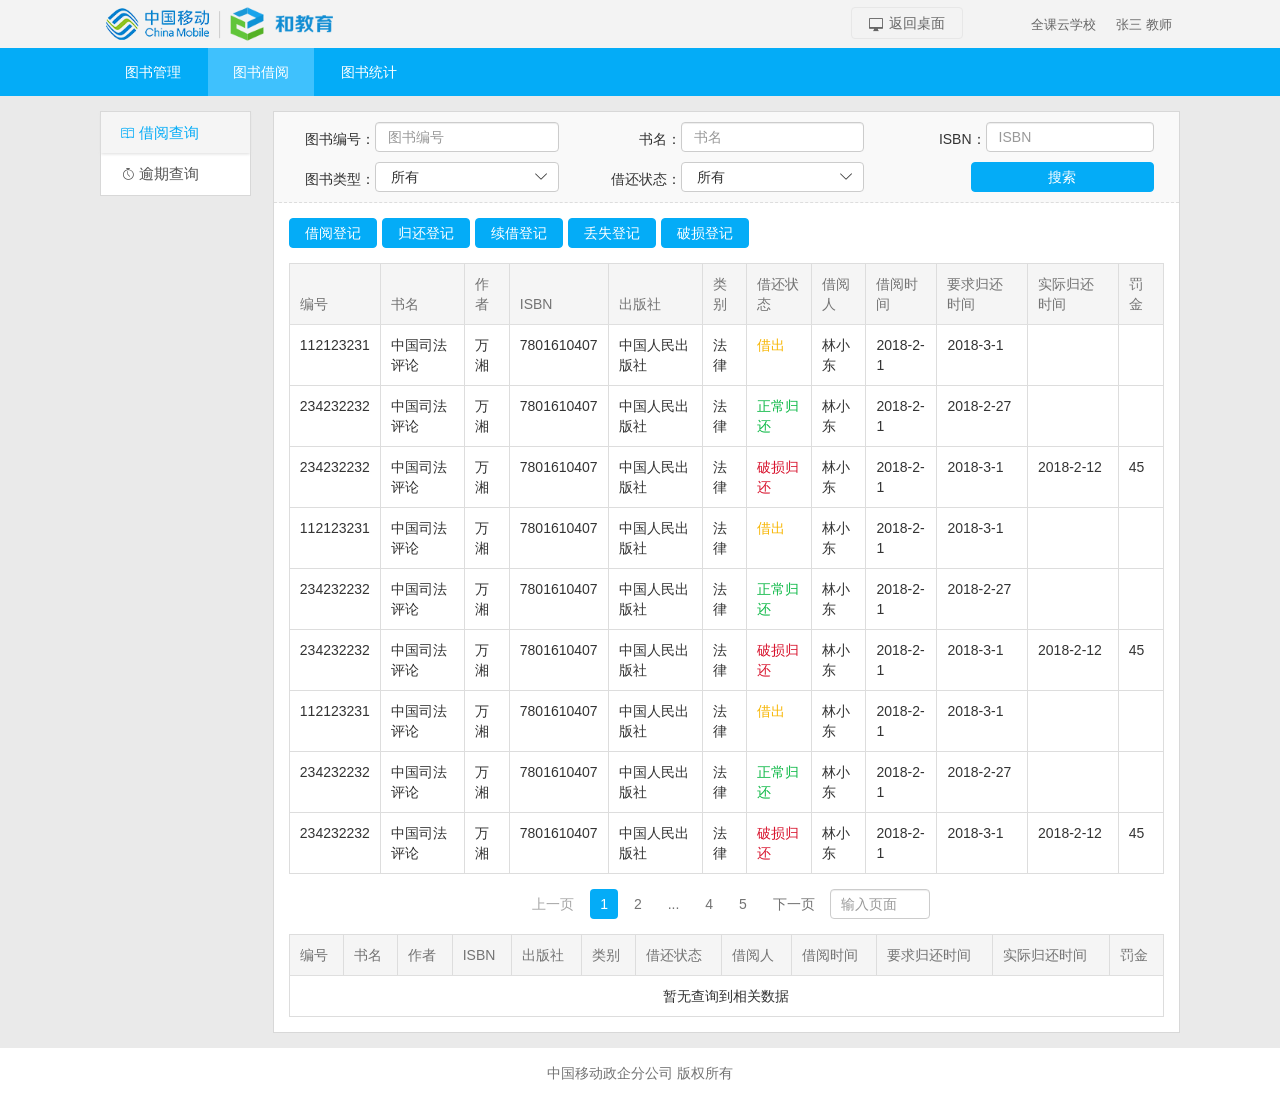
==== commit 60ba91ca: "修改一些细节" ====
--- a/index_look.html
+++ b/index_look.html
@@ -156,7 +156,7 @@
               <td>7801610407</td>
               <td>中国人民出版社</td>
               <td>法律</td>
-              <td>借出</td>
+              <td class="isout">借出</td>
               <td>林小东</td>
               <td>2018-2-1</td>
               <td>2018-3-1</td>
@@ -170,7 +170,7 @@
               <td>7801610407</td>
               <td>中国人民出版社</td>
               <td>法律</td>
-              <td>正常归还</td>
+              <td class="issuc">正常归还</td>
               <td>林小东</td>
               <td>2018-2-1</td>
               <td>2018-2-27</td>
@@ -184,7 +184,7 @@
               <td>7801610407</td>
               <td>中国人民出版社</td>
               <td>法律</td>
-              <td>破损归还</td>
+              <td class="isback">破损归还</td>
               <td>林小东</td>
               <td>2018-2-1</td>
               <td>2018-3-1</td>
@@ -198,7 +198,7 @@
               <td>7801610407</td>
               <td>中国人民出版社</td>
               <td>法律</td>
-              <td>借出</td>
+              <td class="isout">借出</td>
               <td>林小东</td>
               <td>2018-2-1</td>
               <td>2018-3-1</td>
@@ -212,7 +212,7 @@
               <td>7801610407</td>
               <td>中国人民出版社</td>
               <td>法律</td>
-              <td>正常归还</td>
+              <td class="issuc">正常归还</td>
               <td>林小东</td>
               <td>2018-2-1</td>
               <td>2018-2-27</td>
@@ -226,7 +226,7 @@
               <td>7801610407</td>
               <td>中国人民出版社</td>
               <td>法律</td>
-              <td>破损归还</td>
+              <td class="isback">破损归还</td>
               <td>林小东</td>
               <td>2018-2-1</td>
               <td>2018-3-1</td>
@@ -240,7 +240,7 @@
               <td>7801610407</td>
               <td>中国人民出版社</td>
               <td>法律</td>
-              <td>借出</td>
+              <td class="isout">借出</td>
               <td>林小东</td>
               <td>2018-2-1</td>
               <td>2018-3-1</td>
@@ -254,7 +254,7 @@
               <td>7801610407</td>
               <td>中国人民出版社</td>
               <td>法律</td>
-              <td>正常归还</td>
+              <td class="issuc">正常归还</td>
               <td>林小东</td>
               <td>2018-2-1</td>
               <td>2018-2-27</td>
@@ -268,7 +268,7 @@
               <td>7801610407</td>
               <td>中国人民出版社</td>
               <td>法律</td>
-              <td>破损归还</td>
+              <td class="isback">破损归还</td>
               <td>林小东</td>
               <td>2018-2-1</td>
               <td>2018-3-1</td>
@@ -628,6 +628,14 @@
                           <a data-toggle="modal" data-target="#continuetips">续借</a>
                         </td>
                       </tr>
+                      <tr>
+                        <td>中国司法评论</td>
+                        <td>林小东</td>
+                        <td>是</td>
+                        <td>
+                          <a class="co_83">续借</a>
+                        </td>
+                      </tr>
                     </tbody>
                   </table>
                 </div>
@@ -673,7 +681,7 @@
             <button type="button" class="close" data-dismiss="modal" aria-label="Close">
               <span aria-hidden="true">&times;</span>
             </button>
-            <h4 class="modal-title">归还登记</h4>
+            <h4 class="modal-title">丢失登记</h4>
           </div>
           <div class="modal-body modal_auto pb0">
   
@@ -681,7 +689,14 @@
                 <div class="form-group">
                     <label class="col-sm-2 control-label pr0  pt5">IC卡号：</label>
                     <div class="col-sm-10">
-                        <input type="text" class="form-control" value="3453432323">
+                      <div class="input-group mb10">
+                        <input type="text" class="form-control" placeholder="支持扫码枪扫码录入">
+                        <span class="input-group-btn">
+                          <a class="btn btn-default" type="button">
+                            <i class="qkyicon_14">&#xe671;</i>
+                          </a>
+                        </span>
+                      </div>
                     </div>
                   </div>
 
--- a/css/iconfont2.0.css
+++ b/css/iconfont2.0.css
@@ -14,7 +14,7 @@
 }
 
 @font-face {
-  font-family: 'qkyicon_14s';  /* project id 202497 */
+  font-family: 'qkyicon_14';  /* project id 202497 */
   src: url('../iconfont/14/iconfont.eot'); /* IE9*/
   src: url('../iconfont/14/iconfont.eot#iefix') format('embedded-opentype'), /* IE6-IE8 */
   url('../iconfont/14/iconfont.woff') format('woff'), /* chrome, firefox */
@@ -23,7 +23,7 @@
 
 }
 @font-face {
-  font-family: 'qkyicon_14';  /* project id 202497 */
+  font-family: 'qkyicon_14s';  /* project id 202497 */
   src: url('//at.alicdn.com/t/font_202497_nf2jav1nei13v7vi.eot');
   src: url('//at.alicdn.com/t/font_202497_nf2jav1nei13v7vi.eot?#iefix') format('embedded-opentype'),
   url('//at.alicdn.com/t/font_202497_nf2jav1nei13v7vi.woff') format('woff'),
--- a/css/qkybase2.0.css
+++ b/css/qkybase2.0.css
@@ -449,7 +449,7 @@
 .btn-primary.app:hover,.btn-primary.app:focus{ background-color:#27b0f2; border-color:#27b0f2; color:#fff;}
 .btn-onlytxt{ border:0; color:#333; font-weight:normal; background:none; padding:auto}
 .btn-onlytxt:hover{ color:#737373; text-decoration:inherit;}
-.btn-primary.disabled, .btn-primary[disabled], fieldset[disabled] .btn-primary, .btn-primary.disabled:hover, .btn-primary[disabled]:hover, fieldset[disabled] .btn-primary:hover, .btn-primary.disabled:focus, .btn-primary[disabled]:focus, fieldset[disabled] .btn-primary:focus, .btn-primary.disabled.focus, .btn-primary[disabled].focus, fieldset[disabled] .btn-primary.focus, .btn-primary.disabled:active, .btn-primary[disabled]:active, fieldset[disabled] .btn-primary:active, .btn-primary.disabled.active, .btn-primary[disabled].active, fieldset[disabled] .btn-primary.active {background-color: #1e7a1e;border-color: #1e7a1e;color:#fff;}
+.btn-primary.disabled, .btn-primary[disabled], fieldset[disabled] .btn-primary, .btn-primary.disabled:hover, .btn-primary[disabled]:hover, fieldset[disabled] .btn-primary:hover, .btn-primary.disabled:focus, .btn-primary[disabled]:focus, fieldset[disabled] .btn-primary:focus, .btn-primary.disabled.focus, .btn-primary[disabled].focus, fieldset[disabled] .btn-primary.focus, .btn-primary.disabled:active, .btn-primary[disabled]:active, fieldset[disabled] .btn-primary:active, .btn-primary.disabled.active, .btn-primary[disabled].active, fieldset[disabled] .btn-primary.active {background-color: #193a92;border-color: #193a92;color:#fff;}
 .btn-default{color:#333 !important;}
 .btn-primary:hover, .btn-primary:focus, .btn-primary.focus, .btn-primary:active, .btn-primary.active, .open > .dropdown-toggle.btn-primary {color: #fff;background-color: #136fe7;border-color: #136fe7;}
 
@@ -475,8 +475,8 @@
 .accset .select .radio_a b{background:#fff;}
 
 .disabled .radio_a{background:#ffffff; border:1px solid #dadada;}
-.disabled.select .radio_a{background:#04acf7; border:1px solid #04acf7; opacity:0.4;}
-.disabled.select .radio_a b{background:#fff;}
+.disabled .select .radio_a{background:#04acf7; border:1px solid #04acf7; opacity:0.4;}
+.disabled .select .radio_a b{background:#fff;}
 
 .error .radio_a{background:#ffffff; border:1px solid #f0485f;}
 .error.select .radio_a{background:#f0485f; border:1px solid #f0485f;}
--- a/css/library.css
+++ b/css/library.css
@@ -2,6 +2,11 @@
 a{ color: #04acf7;}
 .input-group-btn .btn{ height: 30px;}
 .rline{ border-left:1px solid #ddd; }
+.isout{color: #f7b604 !important;} 
+.issuc{color: #0eb947!important;} 
+.isback{color: #d8142e!important;} 
+
+
 /*顶部模块框架样式*/
 .qky_header{  position:fixed;width:100%; z-index:100; overflow:hidden; margin:0; left:0;top:0;}
 .header1{ background:#04acf7;}
